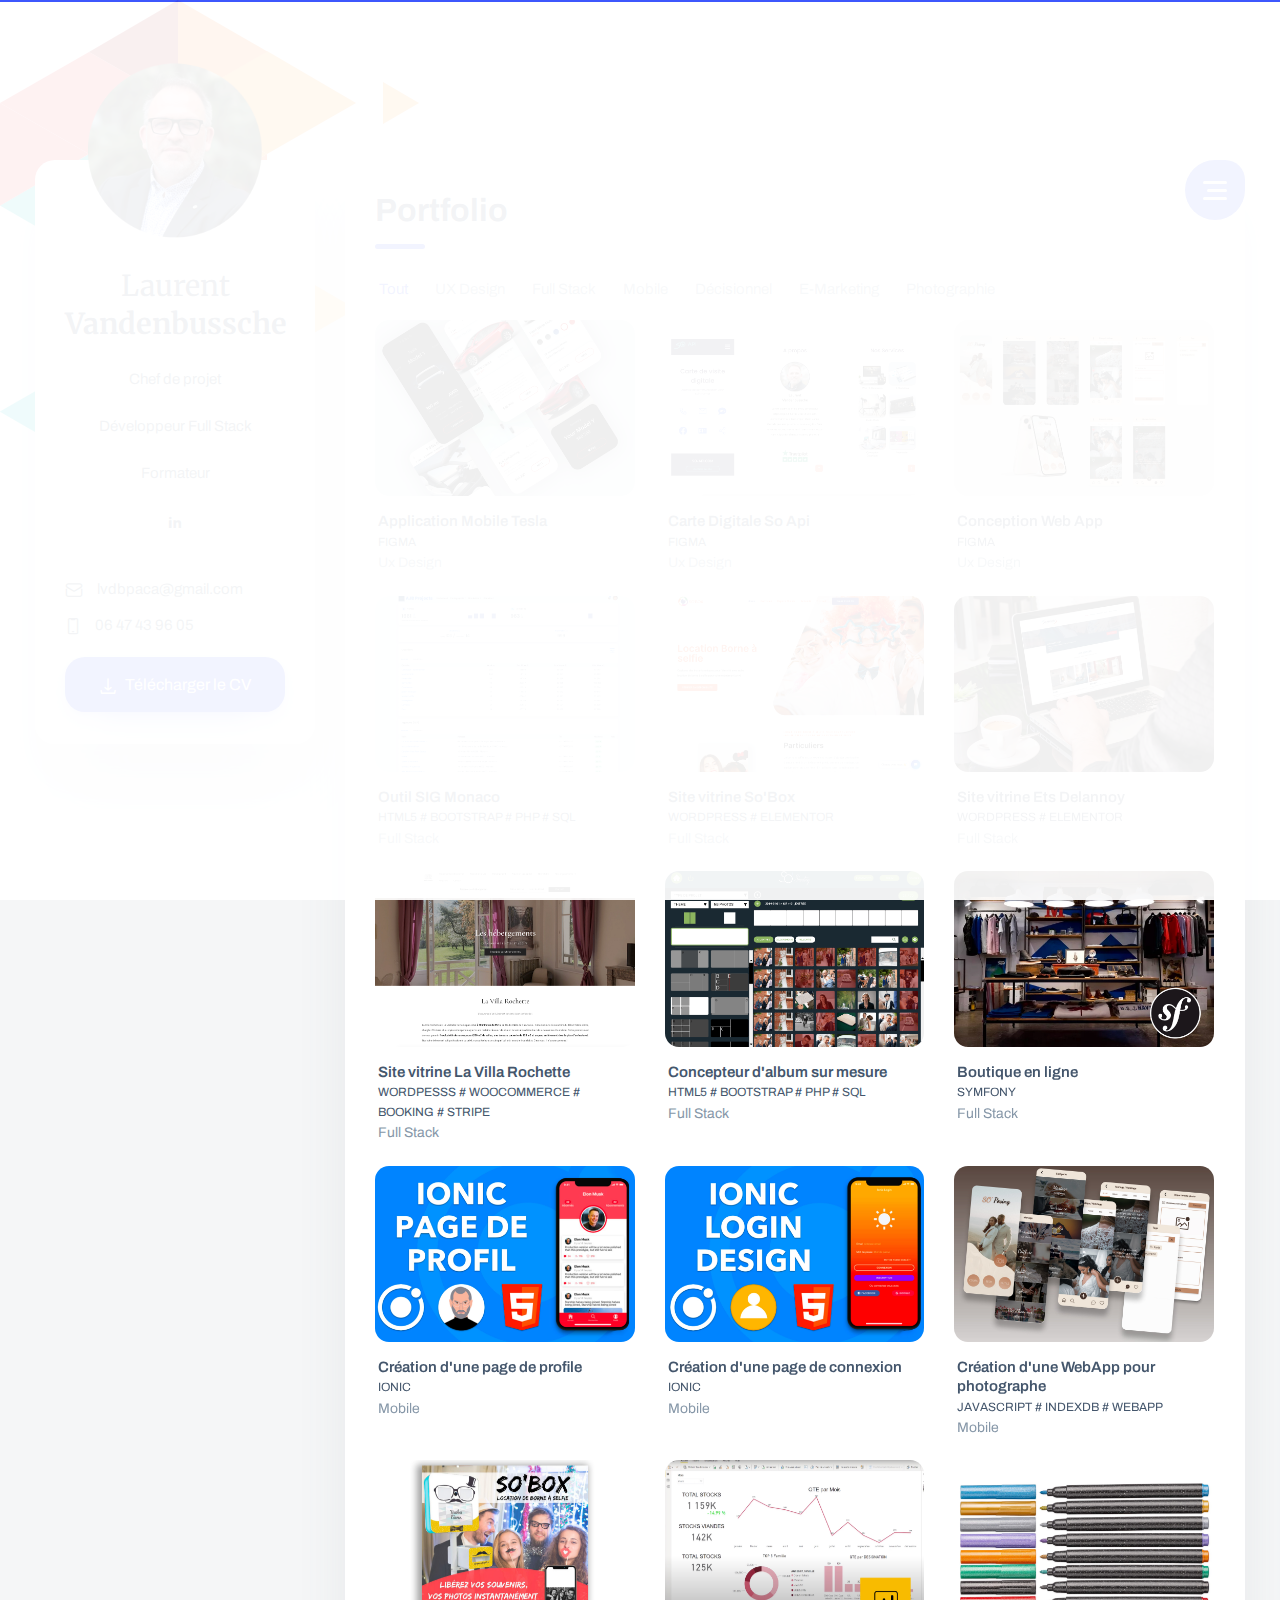
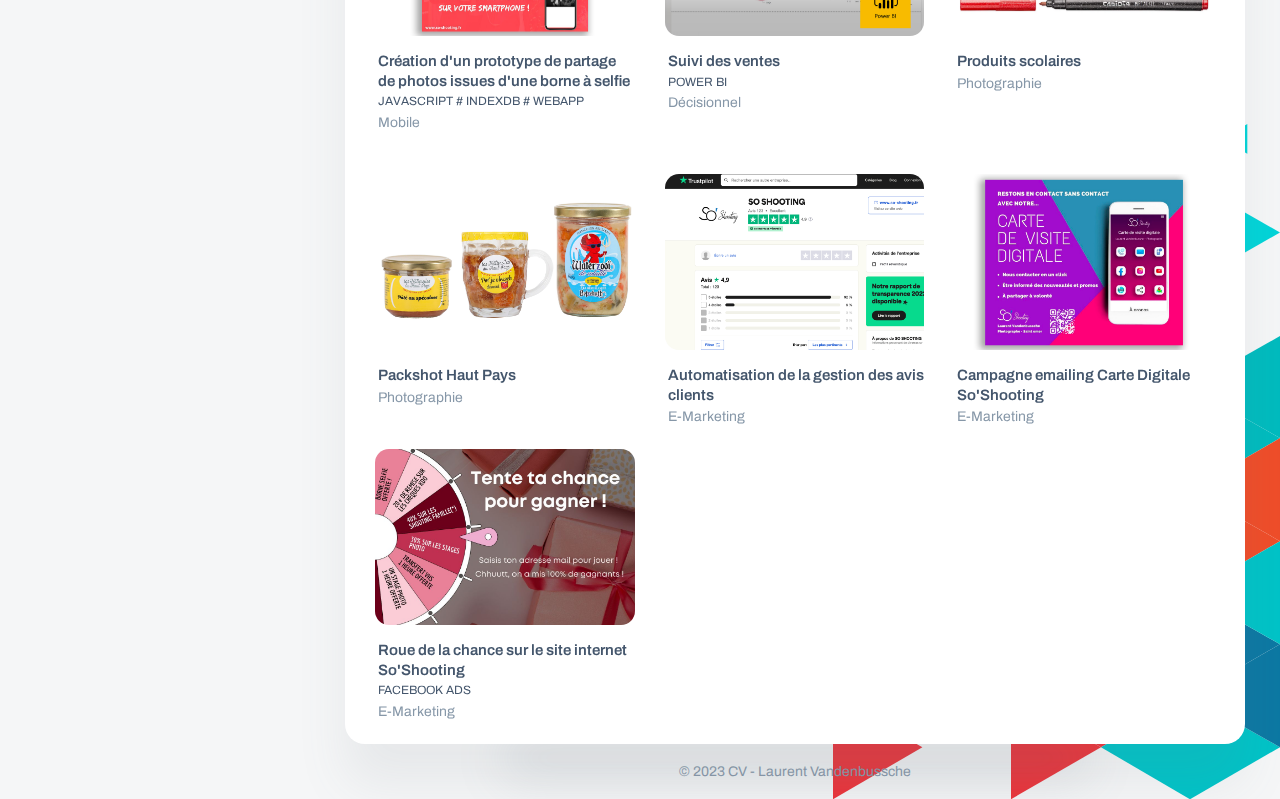
==== portfolio.html @ 8fdad8b7 "Initialisation" ====
<!DOCTYPE html>
<html lang="en">

<head>
    <meta charset="utf-8" />
    <title>CV Laurent Vandenbussche - Portfolio</title>

    <!-- Meta Data -->
    <meta http-equiv="X-UA-Compatible" content="IE=edge">
    <meta name="viewport" content="width=device-width, initial-scale=1, shrink-to-fit=no">
    <meta name="format-detection" content="telephone=no" />
    <meta name="format-detection" content="address=no" />
    <meta name="author" content="ArtTemplate" />
    <meta name="description" content="vCard" />

    <!-- Twitter data -->
    <meta name="twitter:card" content="summary_large_image">
    <meta name="twitter:site" content="@ArtTemplates">
    <meta name="twitter:title" content="vCard">
    <meta name="twitter:description" content="vCard">
    <meta name="twitter:image" content="assets/images/social.jpg">

    <!-- Open Graph data -->
    <meta property="og:title" content="ArtTemplate" />
    <meta property="og:type" content="website" />
    <meta property="og:url" content="your url website" />
    <meta property="og:image" content="assets/images/social.jpg" />
    <meta property="og:description" content="vCard" />
    <meta property="og:site_name" content="vCard" />

    <!-- Favicons -->
    <link rel="apple-touch-icon" sizes="144x144" href="assets/images/favicons/apple-touch-icon-144x144.png">
    <link rel="apple-touch-icon" sizes="114x114" href="assets/images/favicons/apple-touch-icon-114x114.png">
    <link rel="apple-touch-icon" sizes="72x72" href="assets/images/favicons/apple-touch-icon-72x72.png">
    <link rel="apple-touch-icon" sizes="57x57" href="assets/images/favicons/apple-touch-icon-57x57.png">
    <link rel="shortcut icon" href="assets/images/favicons/favicon.png" type="image/png">

    <!-- Styles -->
    <link rel="stylesheet" type="text/css" href="assets/styles/style.css" />
    <link rel="stylesheet" type="text/css" href="assets/demo/style-demo.css" />

</head>

<body class="bg-triangles">
    <!-- Preloader -->
    <div class="preloader">
        <div class="preloader__wrap">
            <div class="circle-pulse">
                <div class="circle-pulse__1"></div>
                <div class="circle-pulse__2"></div>
            </div>
            <div class="preloader__progress"><span></span></div>
        </div>
    </div>

    <main class="main">
        <div class="container gutter-top">
            <div class="row sticky-parent">
                <!-- Sidebar -->
                <aside class="col-12 col-md-12 col-xl-3">
                    <div class="sidebar box shadow pb-0 sticky-column">
                        <svg class="avatar avatar--180" viewBox="0 0 188 188">
                            <g class="avatar__box">
                                <image xlink:href="assets/img/avatar-1.png" height="100%" width="100%" />
                            </g>
                        </svg>
                        <div class="text-center">
                            <h3 class="title title--h3 sidebar__user-name"><span class="weight--500">Laurent</span>
                                Vandenbussche</h3>
                            <div class="badge badge--light m-2">Chef de projet</div><br>
                            <div class="badge badge--light m-2">Développeur Full Stack</div><br>
                            <div class="badge badge--light m-2">Formateur</div>

                            <!-- Social -->
                            <div class="social">
                                <!-- <a class="social__link" href="https://www.facebook.com/"><i
                                        class="font-icon icon-facebook"></i></a>
                                <a class="social__link" href="https://www.behance.com/"><i
                                        class="font-icon icon-twitter"></i></a> -->
                                <a class="social__link" href="https://www.linkedin.com/"><i
                                        class="font-icon icon-linkedin2"></i></a>
                            </div>
                        </div>

                        <div class="sidebar__info box-inner box-inner--rounded">
                            <ul class="contacts-block">
                                <!-- <li class="contacts-block__item" data-toggle="tooltip" data-placement="top"
                                    title="Address">
                                    <i class="font-icon icon-location"></i>Menton
                                </li> -->
                                <li class="contacts-block__item" data-toggle="tooltip" data-placement="top"
                                    title="E-mail">
                                    <a href="mailto:lvdbpaca@gmail.com"><i
                                            class="font-icon icon-envelope"></i>lvdbpaca@gmail.com</a>
                                </li>
                                <li class="contacts-block__item" data-toggle="tooltip" data-placement="top"
                                    title="Phone">
                                    <a href="tel:0647439605"><i class="font-icon icon-phone"></i>06 47 43 96 05</a>
                                </li>
                                <!-- <li class="contacts-block__item" data-toggle="tooltip" data-placement="top"
									title="Skype">
									<a href="skype:skype-example"><i class="font-icon icon-skype"></i>???</a>
								</li> -->
                            </ul>

                            <a class="btn"
                                href="http://www.sobox.fr/cv-laurent-vandenbussche/assets/pdf/cv-laurent-vandenbussche.pdf"
                                target="_BLANK"><i class="font-icon icon-download"></i> Télécharger le CV</a>
                        </div>
                    </div>
                </aside>

                <!-- Content -->
                <div class="col-12 col-md-12 col-xl-9">
                    <div class="box shadow pb-0">
                        <!-- Menu -->
                        <div class="circle-menu">
                            <div class="hamburger">
                                <div class="line"></div>
                                <div class="line"></div>
                                <div class="line"></div>
                            </div>
                        </div>
                        <div class="inner-menu js-menu">
                            <ul class="nav">
                                <li class="nav__item"><a class="active" href="index.html">A propos</a></li>
                                <li class="nav__item"><a href="resume.html">Résumé</a></li>
                                <li class="nav__item"><a class="active" href="portfolio.html">Portfolio</a></li>
                                <!-- <li class="nav__item"><a href="blog.html">Blog</a></li> -->
                                <!-- <li class="nav__item"><a href="contact.html">Contact</a></li> -->
                            </ul>
                        </div>

                        <!-- About -->
                        <div class="pb-2">
                            <h1 class="title title--h1 first-title title__separate">Portfolio</h1>
                        </div>

                        <!-- Gallery -->
                        <div class="pb-0">
                            <!-- Filter -->
                            <div class="select">
                                <span class="placeholder">Sélectionner un domaine</span>
                                <ul class="filter">
                                    <li class="filter__item">Category</li>
                                    <li class="filter__item active" data-filter="*"><a class="filter__link active"
                                            href="#filter">Tout</a></li>
                                    <li class="filter__item" data-filter=".ux-design"><a class="filter__link"
                                            href="#filter">UX Design</a></li>
                                    <li class="filter__item" data-filter=".full-stack"><a class="filter__link"
                                            href="#filter">Full Stack</a></li>
                                    <li class="filter__item" data-filter=".mobile"><a class="filter__link"
                                            href="#filter">Mobile</a></li>
                                    <li class="filter__item" data-filter=".decisionnel"><a class="filter__link"
                                            href="#filter">Décisionnel</a></li>
                                    <li class="filter__item" data-filter=".emarketing"><a class="filter__link"
                                            href="#filter">E-Marketing</a></li>
                                    <li class="filter__item" data-filter=".photographie"><a class="filter__link"
                                            href="#filter">Photographie</a></li>
                                </ul>
                                <input type="hidden" name="changemetoo" />
                            </div>

                            <!-- Content -->
                            <div class="gallery-grid js-masonry js-filter-container">
                                <div class="gutter-sizer"></div>
                                <!-- Item 2 -->
                                <figure class="gallery-grid__item ux-design">
                                    <div class="gallery-grid__image-wrap">
                                        <img class="gallery-grid__image cover lazyload"
                                            src="assets/img/ux-design-tesla.jpg" data-zoom alt="" />
                                    </div>
                                    <figcaption class="gallery-grid__caption">
                                        <h4 class="title gallery-grid__title">Application Mobile Tesla <br><span
                                                class="small">FIGMA</span></h4>
                                        <span class="gallery-grid__category">Ux Design</span>
                                    </figcaption>
                                </figure>

                                <!-- Item 3 -->
                                <figure class="gallery-grid__item ux-design">
                                    <div class="gallery-grid__image-wrap">
                                        <img class="gallery-grid__image cover lazyload"
                                            src="assets/img/ux-design-carte-digitale.png" data-zoom alt="" />
                                    </div>
                                    <figcaption class="gallery-grid__caption">
                                        <h4 class="title gallery-grid__title">Carte Digitale So Api <br><span
                                                class="small">FIGMA</span></h4>
                                        <span class="gallery-grid__category">Ux Design</span>
                                    </figcaption>
                                </figure>

                                <!-- Item 4 -->
                                <figure class="gallery-grid__item ux-design">
                                    <div class="gallery-grid__image-wrap">
                                        <img class="gallery-grid__image cover lazyload"
                                            src="assets/img/ux-design-so-posing.png" data-zoom alt="" />
                                    </div>
                                    <figcaption class="gallery-grid__caption">
                                        <h4 class="title gallery-grid__title">Conception Web App <br><span
                                                class="small">FIGMA</span></h4>
                                        <span class="gallery-grid__category">Ux Design</span>
                                    </figcaption>
                                </figure>

                                <!-- Item 5 -->
                                <figure class="gallery-grid__item full-stack">
                                    <div class="gallery-grid__image-wrap">
                                        <img class="gallery-grid__image cover lazyload"
                                            src="assets/img/full-stack-ajb.jpg" data-zoom alt="" />
                                    </div>
                                    <figcaption class="gallery-grid__caption">
                                        <h4 class="title gallery-grid__title">Outil SIG Monaco <br><span class="small">
                                                HTML5 # BOOTSTRAP # PHP # SQL</span></h4>
                                        <span class="gallery-grid__category">Full Stack</span>
                                    </figcaption>
                                </figure>

                                <figure class="gallery-grid__item full-stack">
                                    <div class="gallery-grid__image-wrap">
                                        <img class="gallery-grid__image cover lazyload"
                                            src="assets/img/front-end-sobox.jpg" data-zoom alt="" />
                                    </div>
                                    <figcaption class="gallery-grid__caption">
                                        <h4 class="title gallery-grid__title">Site vitrine So'Box<br><span
                                                class="small">WORDPRESS # ELEMENTOR</span></h4>
                                        <span class="gallery-grid__category">Full Stack</span>
                                    </figcaption>
                                </figure>

                                <figure class="gallery-grid__item full-stack">
                                    <div class="gallery-grid__image-wrap">
                                        <img class="gallery-grid__image cover lazyload"
                                            src="assets/img/front-end-wordpress-delannoy.jpg" data-zoom alt="" />
                                    </div>
                                    <figcaption class="gallery-grid__caption">
                                        <h4 class="title gallery-grid__title">Site vitrine Ets Delannoy<br><span
                                                class="small">WORDPRESS # ELEMENTOR</span></h4>
                                        <span class="gallery-grid__category">Full Stack</span>
                                    </figcaption>
                                </figure>

                                <figure class="gallery-grid__item full-stack">
                                    <div class="gallery-grid__image-wrap">
                                        <img class="gallery-grid__image cover lazyload"
                                            src="assets/img/fullstack-la-villa-rochette.jpg" data-zoom alt="" />
                                    </div>
                                    <figcaption class="gallery-grid__caption">
                                        <h4 class="title gallery-grid__title">Site vitrine La Villa Rochette<br><span
                                                class="small">WORDPESSS # WOOCOMMERCE # BOOKING # STRIPE</span></h4>
                                        <span class="gallery-grid__category">Full Stack</span>
                                    </figcaption>
                                </figure>

                                <!-- Item 1 -->
                                <figure class="gallery-grid__item full-stack">
                                    <div class="gallery-grid__image-wrap">
                                        <img class="gallery-grid__image cover lazyload"
                                            src="assets/img/ux-design-so-album.png" data-zoom alt="" />
                                    </div>
                                    <figcaption class="gallery-grid__caption">
                                        <h4 class="title gallery-grid__title">Concepteur d'album sur mesure<br><span
                                                class="small"> HTML5 # BOOTSTRAP # PHP # SQL</span></h4>
                                        <span class="gallery-grid__category">Full Stack</span>
                                    </figcaption>
                                </figure>

                                <figure class="gallery-grid__item full-stack">
                                    <div class="gallery-grid__image-wrap">
                                        <img class="gallery-grid__image cover lazyload"
                                            src="assets/img/fullstack-boutique-en-ligne.jpg" data-zoom alt="" />
                                    </div>
                                    <figcaption class="gallery-grid__caption">
                                        <h4 class="title gallery-grid__title">Boutique en ligne <br><span class="small">
                                                SYMFONY</span></h4>
                                        <span class="gallery-grid__category">Full Stack</span>
                                    </figcaption>
                                </figure>

                                <figure class="gallery-grid__item mobile">
                                    <div class="gallery-grid__image-wrap">
                                        <img class="gallery-grid__image cover lazyload"
                                            src="assets/img/mobile-ionic-profile.jpg" data-zoom alt="" />
                                    </div>
                                    <figcaption class="gallery-grid__caption">
                                        <h4 class="title gallery-grid__title">Création d'une page de profile <br><span
                                                class="small"> IONIC</span>
                                        </h4>
                                        <span class="gallery-grid__category">Mobile</span>
                                    </figcaption>
                                </figure>

                                <figure class="gallery-grid__item mobile">
                                    <div class="gallery-grid__image-wrap">
                                        <img class="gallery-grid__image cover lazyload"
                                            src="assets/img/mobile-ionic-connexion.jpg" data-zoom alt="" />
                                    </div>
                                    <figcaption class="gallery-grid__caption">
                                        <h4 class="title gallery-grid__title">Création d'une page de connexion <br><span
                                                class="small"> IONIC</span>
                                        </h4>
                                        <span class="gallery-grid__category">Mobile</span>
                                    </figcaption>
                                </figure>

                                <figure class="gallery-grid__item mobile">
                                    <div class="gallery-grid__image-wrap">
                                        <img class="gallery-grid__image cover lazyload"
                                            src="assets/img/mobile-so-posing.jpg" data-zoom alt="" />
                                    </div>
                                    <figcaption class="gallery-grid__caption">
                                        <h4 class="title gallery-grid__title">Création d'une WebApp pour photographe
                                            <br><span class="small"> JAVASCRIPT # INDEXDB # WEBAPP</span>
                                        </h4>
                                        <span class="gallery-grid__category">Mobile</span>
                                    </figcaption>
                                </figure>

                                <figure class="gallery-grid__item mobile">
                                    <div class="gallery-grid__image-wrap">
                                        <img class="gallery-grid__image cover lazyload"
                                            src="assets/img/mobile-borne-selfie.jpg" data-zoom alt="" />
                                    </div>
                                    <figcaption class="gallery-grid__caption">
                                        <h4 class="title gallery-grid__title">Création d'un prototype de partage de
                                            photos issues d'une borne à selfie <br><span class="small"> JAVASCRIPT #
                                                INDEXDB # WEBAPP</span>
                                        </h4>
                                        <span class="gallery-grid__category">Mobile</span>
                                    </figcaption>
                                </figure>


                                <figure class="gallery-grid__item decisionnel">
                                    <div class="gallery-grid__image-wrap">
                                        <img class="gallery-grid__image cover lazyload"
                                            src="assets/img/decisionnel-powerbi-etude-cas-01.jpg" data-zoom alt="" />
                                    </div>
                                    <figcaption class="gallery-grid__caption">
                                        <h4 class="title gallery-grid__title">Suivi des ventes <br><span class="small">
                                                POWER BI</span>
                                        </h4>
                                        <span class="gallery-grid__category">Décisionnel</span>
                                    </figcaption>
                                </figure>

                                <figure class="gallery-grid__item photographie">
                                    <div class="gallery-grid__image-wrap">
                                        <img class="gallery-grid__image cover lazyload"
                                            src="assets/img/photographie-produit-scolaire.jpg" data-zoom alt="" />
                                    </div>
                                    <figcaption class="gallery-grid__caption">
                                        <h4 class="title gallery-grid__title">Produits scolaires
                                        </h4>
                                        <span class="gallery-grid__category">Photographie</span>
                                    </figcaption>
                                </figure>

                                <figure class="gallery-grid__item photographie">
                                    <div class="gallery-grid__image-wrap">
                                        <img class="gallery-grid__image cover lazyload"
                                            src="assets/img/photographie-ecommerce-alimentaire.jpg" data-zoom alt="" />
                                    </div>
                                    <figcaption class="gallery-grid__caption">
                                        <h4 class="title gallery-grid__title">Packshot Haut Pays
                                        </h4>
                                        <span class="gallery-grid__category">Photographie</span>
                                    </figcaption>
                                </figure>

                                <figure class="gallery-grid__item emarketing">
                                    <div class="gallery-grid__image-wrap">
                                        <img class="gallery-grid__image cover lazyload"
                                            src="assets/img/emarketing-avis-client-so-shooting.jpg" data-zoom alt="" />
                                    </div>
                                    <figcaption class="gallery-grid__caption">
                                        <h4 class="title gallery-grid__title">Automatisation de la gestion des avis
                                            clients
                                        </h4>
                                        <span class="gallery-grid__category">E-Marketing</span>
                                    </figcaption>
                                </figure>

                                <figure class="gallery-grid__item emarketing">
                                    <div class="gallery-grid__image-wrap">
                                        <img class="gallery-grid__image cover lazyload"
                                            src="assets/img/emarketing-carte-digitale-so-shooting.jpg" data-zoom
                                            alt="" />
                                    </div>
                                    <figcaption class="gallery-grid__caption">
                                        <h4 class="title gallery-grid__title">Campagne emailing Carte Digitale
                                            So'Shooting
                                        </h4>
                                        <span class="gallery-grid__category">E-Marketing</span>
                                    </figcaption>
                                </figure>

                                <figure class="gallery-grid__item emarketing">
                                    <div class="gallery-grid__image-wrap">
                                        <img class="gallery-grid__image cover lazyload"
                                            src="assets/img/emarketin-Roue de la chance.jpg" data-zoom alt="" />
                                    </div>
                                    <figcaption class="gallery-grid__caption">
                                        <h4 class="title gallery-grid__title">Roue de la chance
                                            sur le site internet So'Shooting<br><span
                                                class="small">FACEBOOK ADS</span>
                                        </h4>
                                        <span class="gallery-grid__category">E-Marketing</span>
                                    </figcaption>
                                </figure>
                            </div>
                        </div>
                    </div>

                    <!-- Footer -->
                    <footer class="footer">© 2023 CV - Laurent Vandenbussche</footer>
                </div>
            </div>
        </div>
    </main>

    <div class="back-to-top"></div>

    <!-- SVG masks -->
    <svg class="svg-defs">
        <clipPath id="avatar-box">
            <path
                d="M1.85379 38.4859C2.9221 18.6653 18.6653 2.92275 38.4858 1.85453 56.0986.905299 77.2792 0 94 0c16.721 0 37.901.905299 55.514 1.85453 19.821 1.06822 35.564 16.81077 36.632 36.63137C187.095 56.0922 188 77.267 188 94c0 16.733-.905 37.908-1.854 55.514-1.068 19.821-16.811 35.563-36.632 36.631C131.901 187.095 110.721 188 94 188c-16.7208 0-37.9014-.905-55.5142-1.855-19.8205-1.068-35.5637-16.81-36.63201-36.631C.904831 131.908 0 110.733 0 94c0-16.733.904831-37.9078 1.85379-55.5141z" />
        </clipPath>
        <clipPath id="avatar-hexagon">
            <path
                d="M0 27.2891c0-4.6662 2.4889-8.976 6.52491-11.2986L31.308 1.72845c3.98-2.290382 8.8697-2.305446 12.8637-.03963l25.234 14.31558C73.4807 18.3162 76 22.6478 76 27.3426V56.684c0 4.6805-2.5041 9.0013-6.5597 11.3186L44.4317 82.2915c-3.9869 2.278-8.8765 2.278-12.8634 0L6.55974 68.0026C2.50414 65.6853 0 61.3645 0 56.684V27.2891z" />
        </clipPath>
    </svg>

    <!-- JavaScripts -->
    <script src="assets/js/jquery-3.4.1.min.js"></script>
    <script src="assets/js/plugins.min.js"></script>
    <script src="assets/js/common.js"></script>

    <script src="assets/demo/plugins-demo.js"></script>
</body>

</html>
---- assets/styles/style.css ----
/* ------------------------------------------------
 Author: ArtStyles (Art)
 
 Template Name: vCard
 version: 1.1.0
------------------------------------------------ */
/* ------------------------------------------------

 - General Styles
 - Background
 - Typography
 - Preloader
 - Form
 - Button
 - Preloader
 - Sidebar
 - Sections
 - Navbar
 - Footer
 - Cases
 - Clients
 - Contact
 - Single post
 - Footer
 - Contact
 - Portfolio
 - News
 - Single news
 - Testimonials
 - Timeline
 - Other
 
------------------------------------------------ */
@import url(vendors/bootstrap.min.css);
@import url(vendors/swiper.min.css);
@import url(vendors/simplebar.min.css);
@import url(../icons/style.css);
@import url("https://fonts.googleapis.com/css?family=Archivo:400,400i,500,500i,600,600i,700,700i&display=swap");
@import url("https://fonts.googleapis.com/css?family=Merriweather:400,900&display=swap");
/* -----------------------------------------------------------------
    - General Styles
----------------------------------------------------------------- */
*,
::before,
::after {
  background-repeat: no-repeat;
  box-sizing: border-box;
}

html {
  font-size: 16px;
  -webkit-overflow-scrolling: touch;
  -webkit-box-sizing: border-box;
  box-sizing: border-box;
  -ms-overflow-x: hidden;
}

body, html {
  font-size: 1rem;
  -webkit-text-size-adjust: 100%;
}

body {
  background-color: #F5F6F7;
  color: #44566C;
  font-family: "Archivo", sans-serif;
  font-size: 0.9375rem;
  font-weight: 400;
  line-height: 1.65;
  min-height: 100vh;
  overflow-x: hidden;
  -ms-overflow-style: scrollbar;
  -webkit-font-smoothing: antialiased;
}
@media only screen and (max-width: 580px) {
  body {
    line-height: 1.6;
  }
}

html.is-scroll-disabled body {
  height: 100vh;
  overflow: hidden;
}

@media all and (-ms-high-contrast: none), (-ms-high-contrast: active) {
  html.is-scroll-disabled {
    overflow: hidden;
  }
}
.no-scroll {
  overflow: hidden;
  -ms-overflow-style: none;
}

.no-scroll-height {
  overflow-x: hidden;
}

.svg-defs {
  position: absolute;
  height: 0;
  width: 0;
}

.bg-triangles {
  background-image: url(../images/triangles-top.svg), url(../images/triangles-bottom.svg);
  background-position: left top, right bottom;
  background-repeat: no-repeat;
  background-size: inherit;
}
@media only screen and (max-width: 580px) {
  .bg-triangles {
    background-size: contain;
  }
}
.bg-triangles-2 {
  background-image: url(../images/triangle-2-top.svg), url(../images/triangle-2-bottom.svg);
  background-position: right top, left bottom;
  background-repeat: no-repeat;
  background-size: 50%;
  background-attachment: fixed;
}
@media only screen and (max-width: 991px) {
  .bg-triangles-2 {
    background-size: contain;
  }
}
.bg-peach {
  background-image: linear-gradient(115.29deg, #FFF2E7 1.33%, #FFCADA 98.21%);
  background-attachment: fixed;
}
.bg-green {
  background-image: linear-gradient(115.29deg, #0DC8A9 1.33%, #32CBC8 98.21%);
  background-attachment: fixed;
}
.bg-green-2 {
  background-image: linear-gradient(135deg, #9be15d 0%, #00d9a6 100%);
  background-attachment: fixed;
}

/* -----------------------------------------------------------------
    - Typography
----------------------------------------------------------------- */
h1, h2, h3, h4, h5, h6 {
  font-family: "Archivo", sans-serif;
  font-weight: 700;
  line-height: 1.3;
}

.title--h1 {
  font-size: 2rem;
  margin-bottom: 1.0625rem;
}
@media only screen and (max-width: 580px) {
  .title--h1 {
    font-size: 1.75rem;
  }
}
.title--h2 {
  font-size: 1.75rem;
}
@media only screen and (max-width: 580px) {
  .title--h2 {
    font-size: 1.5rem;
  }
}
.title--h3 {
  font-size: 1.5rem;
  margin-bottom: 1.3125rem;
}
@media only screen and (max-width: 580px) {
  .title--h3 {
    font-size: 1.25rem;
    margin-bottom: 1rem;
  }
}
.title--h4 {
  font-size: 1.25rem;
  margin-bottom: 0.8125rem;
}
@media only screen and (max-width: 580px) {
  .title--h4 {
    font-size: 1rem;
  }
}
.title--h5 {
  font-size: 1rem;
}
@media only screen and (max-width: 580px) {
  .title--h5 {
    font-size: 0.9375rem;
  }
}
.title--h6 {
  font-size: 0.75rem;
}
.title--center {
  text-align: center;
}
.title--tone {
  color: #304CFD;
}
.title-icon {
  margin-right: 0.5rem;
  margin-top: -0.25rem;
  height: 2.5rem;
  width: 2.5rem;
}
@media only screen and (max-width: 580px) {
  .title-icon {
    height: 2.0833333333rem;
    width: 2.0833333333rem;
  }
}
.title__separate {
  margin-bottom: 2.3125rem;
  position: relative;
}
.title__separate::before {
  content: '';
  background-color: #304CFD;
  border-radius: 0.5rem;
  height: 0.3125rem;
  position: absolute;
  bottom: -1.0625rem;
  left: 0;
  width: 3.125rem;
  z-index: 1;
}
@media only screen and (max-width: 580px) {
  .title__separate {
    margin-bottom: 1.5rem;
  }
  .title__separate::before {
    height: 0.1875rem;
    bottom: -0.5625rem;
    width: 3rem;
  }
}

@media only screen and (max-width: 991px) {
  .first-title {
    transition: all .3s ease-in-out;
  }
}

@media only screen and (max-width: 991px) {
  .open-menu .first-title {
    padding-top: 2.5625rem;
  }
}
@media only screen and (max-width: 580px) {
  .open-menu .first-title {
    padding-top: 0;
  }
}

.weight--400 {
  font-weight: 400;
}
.weight--500 {
  font-weight: 500;
}
.weight--600 {
  font-weight: 600;
}
.weight--700 {
  font-weight: 700;
}

.color--light {
  color: #8697A8;
}
.color--dark {
  color: #44566C;
}

.block-quote {
  font-size: 1.3125rem;
  font-weight: 400;
  font-style: italic;
  margin: 1.8125rem 0;
  position: relative;
  line-height: 1.6;
}
@media only screen and (max-width: 991px) {
  .block-quote {
    padding-left: 3.8125rem;
  }
}
@media only screen and (max-width: 580px) {
  .block-quote {
    font-size: 1.125rem;
    margin: 1rem 0;
    padding-left: 0;
    padding-top: 2.8125rem;
  }
  .block-quote p {
    margin-bottom: 0.5rem;
  }
}
.block-quote::before {
  background-image: url(../images/icon-quote.svg);
  background-repeat: no-repeat;
  background-position: center;
  background-size: cover;
  content: '';
  height: 2.125rem;
  margin: 0 auto;
  position: absolute;
  top: 0;
  left: -3.375rem;
  width: 2.125rem;
}
@media only screen and (max-width: 991px) {
  .block-quote::before {
    left: 0;
  }
}
.block-quote__author {
  font-size: 1rem;
  font-style: normal;
  display: block;
  margin-top: 0.5625rem;
  padding-left: 3rem;
  position: relative;
}
@media only screen and (max-width: 580px) {
  .block-quote__author {
    font-size: 0.875rem;
    margin-top: 0;
    padding-left: 2rem;
  }
}
.block-quote__author::before {
  content: '';
  background-color: #44566C;
  height: 0.0625rem;
  margin-bottom: auto;
  margin-top: auto;
  position: absolute;
  top: 0;
  bottom: 0;
  left: 0;
  width: 2rem;
}
@media only screen and (max-width: 580px) {
  .block-quote__author::before {
    width: 1rem;
  }
}

a {
  color: #304CFD;
  cursor: pointer;
  text-decoration: none;
  -webkit-text-decoration-skip: objects;
  transition: color 0.3s cubic-bezier(0.72, 0.16, 0.345, 0.875);
}
a:hover {
  color: #304CFD;
  outline: none;
  text-decoration: underline;
}
a.decoration--none {
  text-decoration: none;
}

.noGutters-Top {
  margin-top: 0 !important;
}
.noGutters-Bottom {
  margin-bottom: 0 !important;
}
.noGutters-Left {
  margin-left: 0 !important;
}
.noGutters-Right {
  margin-right: 0 !important;
}

.description {
  color: #F5F8F9;
  margin-bottom: 1.875rem;
}

.foreword {
  color: #F5F8F9;
  font-size: 1.125rem;
}

img {
  max-width: 100%;
  -webkit-user-select: none;
  -moz-user-select: none;
  -ms-user-select: none;
  user-select: none;
}

iframe {
  background-color: #44566C;
  border: 0;
  display: block;
  height: 100%;
  width: 100%;
}

.cover {
  object-fit: cover;
  object-position: center;
  font-family: 'object-fit: cover; object-position: center;';
  height: 100%;
  width: 100%;
}

::-moz-selection {
  background: transparent;
  color: #304CFD;
}

::selection {
  background: transparent;
  color: #304CFD;
}

/* -----------------------------------------------------------------
    - Form
----------------------------------------------------------------- */
.input, .textarea, select,
.custom-select {
  background-color: #F5F8F9;
  border: 1px solid #F5F8F9;
  border-radius: 20px;
  box-shadow: none;
  color: #44566C;
  font-size: inherit;
  height: auto;
  padding: 0.875rem 1.375rem 0.8125rem;
  position: relative;
  width: 100%;
  -webkit-appearance: none;
  -moz-appearance: none;
  appearance: none;
}
@media only screen and (max-width: 580px) {
  .input, .textarea, select,
  .custom-select {
    padding: 0.8125rem 1.375rem 0.75rem;
  }
}

.input:focus, .textarea:focus, select:focus,
.custom-select:focus {
  background-color: #F5F8F9;
  color: #44566C;
  box-shadow: none;
  outline: none;
}

.input {
  line-height: inherit;
}
@media all and (-ms-high-contrast: none), (-ms-high-contrast: active) {
  .input {
    line-height: 0;
  }
}
.input--white {
  background-color: #fff;
}
.input--white:focus {
  background-color: #fff;
}
.input__icon {
  padding-left: 3.375rem;
}
@media only screen and (max-width: 580px) {
  .input__icon {
    padding-left: 2.8125rem;
  }
}

.textarea {
  border-radius: 20px;
  display: block;
  padding: 0.8125rem 1.1875rem;
  resize: none;
}
.textarea--white {
  background-color: #fff;
}
.textarea--white:focus {
  background-color: #fff;
}

.form-group {
  margin-bottom: 2rem;
  position: relative;
}
@media only screen and (max-width: 580px) {
  .form-group {
    margin-bottom: 1.6875rem;
  }
}
.form-group .font-icon {
  color: #8697A8;
  font-size: 1.0625rem;
  margin: auto 0;
  position: absolute;
  top: 0;
  bottom: 0;
  left: 2.375rem;
  height: 1rem;
  width: 1rem;
  z-index: 1;
}
@media only screen and (max-width: 580px) {
  .form-group .font-icon {
    font-size: 1rem;
    left: 2.0625rem;
  }
}

.help-block {
  position: absolute;
  font-size: 0.75rem;
  line-height: 1.4;
  padding-top: 0.3125rem;
  padding-left: 0.375rem;
}
@media only screen and (max-width: 580px) {
  .help-block {
    font-size: 0.6875rem;
  }
}

.with-errors {
  color: #FF3D57;
}

.has-error input,
.has-error textarea,
.has-error input:focus,
.has-error textarea:focus {
  border-color: #FF3D57;
}

#validator-contact {
  font-size: 0.875rem;
  margin-top: 1rem;
}

.form-control::-webkit-input-placeholder {
  color: #8697A8;
}

.form-control::-moz-placeholder {
  color: #8697A8;
}

.form-control:-ms-input-placeholder {
  color: #8697A8;
}

.form-control::-ms-input-placeholder {
  color: #8697A8;
}

.form-control::placeholder {
  color: #8697A8;
}

input:invalid,
textarea:invalid {
  outline: none !important;
}

.custom-control-input:focus ~ .custom-control-label::before {
  box-shadow: 0 0 0 0.125rem rgba(48, 76, 253, 0.25);
}
.custom-control-input:focus:not(:checked) ~ .custom-control-label::before {
  border-color: #304CFD;
}
.custom-control-input:not(:disabled):active ~ .custom-control-label::before {
  border-color: #fff;
  background-color: transparent;
}
.custom-control-input:checked ~ .custom-control-label::before {
  border-color: #304CFD;
  background-color: #304CFD;
}

.custom-control-label {
  line-height: 1.55;
  padding-left: 0.5rem;
}
.custom-control-label::before {
  background-color: transparent;
  border: 1px solid #F0F0F6;
}

select,
.custom-select {
  background: url("data:image/svg+xml,%3csvg xmlns='http://www.w3.org/2000/svg' viewBox='0 0 4 5'%3e%3cpath fill='%23fff' d='M2 0L0 2h4zm0 5L0 3h4z'/%3e%3c/svg%3e") no-repeat right 0.1rem center/10px 16px;
}
select option,
.custom-select option {
  color: #44566C;
}

.dropdown-menu {
  border: 0;
  border-radius: 10px;
  box-shadow: 0 0.5rem 2.5rem rgba(134, 151, 168, 0.25);
  color: #5F6F81;
  font-size: 0.9375rem;
}
.dropdown-menu::before {
  content: '';
  border-left: 0.375rem solid transparent;
  border-right: 0.375rem solid transparent;
  border-bottom: 0.375rem solid #fff;
  height: 0;
  position: absolute;
  top: -0.375rem;
  left: 1.0625rem;
  width: 0;
}
.dropdown.dropup .dropdown-menu::before {
  border-left: 0.375rem solid transparent;
  border-right: 0.375rem solid transparent;
  border-top: 0.375rem solid #fff;
  border-bottom: 0.375rem solid transparent;
  top: auto;
  bottom: -0.75rem;
}

.progress {
  background-color: #F0F0F6;
  border-radius: 1rem;
  height: 1.5rem;
  margin-bottom: 1.5rem;
  overflow: inherit;
  position: relative;
  text-align: right;
}
@media only screen and (max-width: 580px) {
  .progress {
    margin-bottom: 1rem;
  }
}
.progress:last-child {
  margin-bottom: 0;
}
.progress-bar {
  background-color: #304CFD;
  border-radius: 1rem;
  overflow: hidden;
  position: relative;
  width: 0%;
  z-index: 1;
}
.progress .progress-text {
  display: flex;
  align-items: center;
  justify-content: space-between;
  height: 100%;
  padding-left: 0.8125rem;
  padding-right: 0.8125rem;
  position: absolute;
  top: 0;
  left: 0;
  width: 100%;
  z-index: 1;
}
.progress .progress-text > * {
  min-width: 0;
}

@media screen and (-ms-high-contrast: active), (-ms-high-contrast: none) {
  .progress-text span:nth-child(2) {
    float: right;
  }
}
.badge {
  font-size: 0.9375rem;
  font-weight: 400;
  border-radius: 10rem;
  padding: 0.5rem 1rem;
}
@media only screen and (max-width: 580px) {
  .badge {
    font-size: 0.875rem;
  }
}
.badge--light {
  background-color: #F5F6F7;
  color: #44566C;
}
.badge--gray {
  background-color: #F0F0F6;
  color: #44566C;
}
.badge--dark {
  background-color: #44566C;
  color: #fff;
}
.badge--blue {
  background-color: #304CFD;
  color: #fff;
}
.badge--blue-gradient {
  background-image: linear-gradient(to right, #0081ff 0%, #3fa0ff 50%, #0045ff 100%);
  color: #fff;
}
.badge--aqua {
  background-color: #00F1E2;
  color: #fff;
}
.badge--red {
  background-color: #FF3D57;
  color: #fff;
}

.tooltip {
  font-family: "Archivo", sans-serif;
}
.tooltip-inner {
  max-width: 12.5rem;
  padding: 0.25rem 0.5625rem 0.25rem;
  background-color: #44566C;
  border-radius: 0.25rem;
  box-shadow: 0 1rem 2rem rgba(134, 151, 168, 0.25), 0 0.125rem 1rem rgba(134, 151, 168, 0.5);
}
.tooltip.show {
  opacity: 1;
}

.bs-tooltip-top .arrow::before,
.bs-tooltip-auto[x-placement^="top"] .arrow::before {
  border-width: 0.3125rem 0.3125rem 0;
  border-top-color: #44566C;
}

.bs-tooltip-right .arrow::before,
.bs-tooltip-auto[x-placement^="right"] .arrow::before {
  border-width: 0.3125rem 0.3125rem 0.3125rem 0;
  border-right-color: #44566C;
}

.bs-tooltip-left .arrow::before,
.bs-tooltip-auto[x-placement^="left"] .arrow::before {
  border-width: 0.3125rem 0 0.3125rem 0.3125rem;
  border-left-color: #44566C;
}

.bs-tooltip-bottom .arrow::before,
.bs-tooltip-auto[x-placement^="bottom"] .arrow::before {
  border-width: 0 0.3125rem 0.3125rem;
  border-bottom-color: #44566C;
}

.btn {
  background-color: #304CFD;
  border-radius: 20px;
  border: 0;
  box-shadow: 0 0.5rem 1rem rgba(48, 76, 253, 0.15), 0 0.125rem 0.25rem rgba(48, 76, 253, 0.15);
  color: #fff;
  cursor: pointer;
  font-size: 1rem;
  font-weight: 400;
  line-height: inherit;
  padding: 0.9375rem 2rem 0.875rem;
  position: relative;
  transition: .4s ease-in-out;
  white-space: nowrap;
}
.btn:hover {
  color: #fff;
  box-shadow: none;
  opacity: .9;
}
.btn:focus {
  box-shadow: 0 1.5rem 2.5rem rgba(48, 76, 253, 0.1), 0 0.5rem 1rem rgba(48, 76, 253, 0.1);
}
.btn::before {
  content: '';
  box-shadow: 0 0.25rem 2rem rgba(48, 76, 253, 0.25), 0 0.25rem 1rem rgba(48, 76, 253, 0.25);
  margin: 0 auto;
  height: 1rem;
  position: absolute;
  right: 0;
  bottom: 0;
  left: 0;
  transition: .4s ease-in-out;
  width: 64%;
  z-index: -1;
}
.btn:hover::before {
  box-shadow: none;
}
.btn--light {
  background-color: #F5F8F9;
  color: #44566C;
}
.btn--gray {
  background-color: #F0F0F6;
  color: #44566C;
}
.btn--dark {
  background-color: #44566C;
}
.btn--blue-gradient {
  background-size: 200% auto;
  background-image: linear-gradient(to right, #0081ff 0%, #3fa0ff 50%, #0045ff 100%);
}
.btn--red {
  background-color: #FF3D57;
  color: #fff;
}
.btn .font-icon {
  margin-right: 0.375rem;
}

button:focus {
  outline: none;
}

/* -----------------------------------------------------------------
    - Preloader
----------------------------------------------------------------- */
.preloader {
  display: flex;
  align-items: center;
  justify-content: center;
  background-color: #fff;
  position: fixed;
  top: 0;
  left: 0;
  width: 100%;
  height: 100%;
  overflow: hidden;
  text-align: center;
  z-index: 1106;
  opacity: 1;
}
.preloader > * {
  min-width: 0;
}
.preloader__wrap {
  width: 100%;
  max-width: 9.375rem;
}
.preloader__progress {
  background: #fff;
  height: 0.125rem;
  position: absolute;
  top: 0;
  left: 0;
  overflow: hidden;
  width: 100%;
}
.preloader__progress span {
  background: #304CFD;
  position: absolute;
  top: 0;
  left: 0;
  height: 100%;
  width: 0;
}

.circle-pulse > * {
  position: absolute;
  top: 50%;
  left: 50%;
  border-radius: 50%;
  box-sizing: border-box;
  transform: scale(0);
  animation: pulse 1.6s linear infinite;
}

.circle-pulse__1 {
  width: 6rem;
  height: 6rem;
  margin-top: -3rem;
  margin-left: -3rem;
  background-color: #304CFD;
}

.circle-pulse__2 {
  width: 4.8rem;
  height: 4.8rem;
  margin-top: -2.4rem;
  margin-left: -2.4rem;
  background-color: rgba(48, 76, 253, 0.7);
  animation-delay: -0.8s;
}

@keyframes pulse {
  0% {
    transform: scale(0, 0);
    opacity: 1;
  }
  100% {
    transform: scale(1, 1);
    opacity: 0;
  }
}
/* -----------------------------------------------------------------
    - Sidebar
----------------------------------------------------------------- */
@media only screen and (max-width: 1200px) {
  .sidebar {
    margin-bottom: 1.875rem;
  }
}
@media only screen and (max-width: 580px) {
  .sidebar {
    margin-bottom: 1rem;
  }
}
.sidebar .avatar {
  margin-top: -8rem;
  margin-bottom: 1.5625rem;
  margin-left: auto;
  margin-right: auto;
  transition: all .3s ease-in-out;
}
.sidebar__user-name {
  font-size: 1.8125rem;
  font-family: "Merriweather", serif;
  margin-bottom: 0.875rem;
  position: relative;
}
@media only screen and (max-width: 580px) {
  .sidebar__user-name {
    font-size: 1.5rem;
    margin-bottom: 0.625rem;
  }
}
.sidebar__info {
  padding-top: 1.5625rem;
}
@media only screen and (max-width: 1200px) {
  .sidebar__info {
    text-align: center;
  }
}
@media only screen and (max-width: 580px) {
  .sidebar__info {
    padding-top: 1.5rem;
    padding-bottom: 1.25rem;
  }
}
.sidebar .btn {
  width: 100%;
}
@media only screen and (max-width: 1200px) {
  .sidebar .btn {
    width: 40%;
  }
}
@media only screen and (max-width: 991px) {
  .sidebar .btn {
    width: 60%;
  }
}
@media only screen and (max-width: 768px) {
  .sidebar .btn {
    width: 100%;
  }
}

.contacts-block {
  list-style: none;
  padding-left: 0;
  margin-bottom: 0.5rem;
  overflow: hidden;
}
@media only screen and (max-width: 1200px) {
  .contacts-block {
    margin-bottom: 1rem;
  }
}
@media only screen and (max-width: 768px) {
  .contacts-block {
    margin-bottom: 0.5rem;
    font-size: 1rem;
  }
}
@media only screen and (max-width: 580px) {
  .contacts-block {
    font-size: 0.9375rem;
  }
}
.contacts-block__item {
  display: flex;
  align-items: center;
  margin-bottom: 0.6875rem;
  overflow: hidden;
  text-overflow: ellipsis;
  white-space: nowrap;
}
.contacts-block__item > * {
  min-width: 0;
}
@media only screen and (max-width: 1200px) {
  .contacts-block__item {
    display: inline-block;
    margin-bottom: 0;
    margin-right: 1.5rem;
  }
}
@media only screen and (max-width: 768px) {
  .contacts-block__item {
    display: block;
    margin-left: auto;
    margin-right: auto;
    margin-bottom: 0.25rem;
  }
}
.contacts-block__item a {
  color: #44566C;
  text-decoration: none;
}
.contacts-block__item a:hover {
  color: #304CFD;
}
.contacts-block .font-icon {
  font-size: 1.125rem;
  margin-right: 0.875rem;
}

.sticky-column.is_stuck {
  margin-top: 1.875rem;
}
.sticky-column.is_stuck .avatar {
  margin-top: 0;
}

/* -----------------------------------------------------------------
    - Sections
----------------------------------------------------------------- */
@media (min-width: 1200px) {
  .container {
    max-width: 1240px;
  }
}
@media (min-width: 1300px) {
  .container {
    max-width: 1240px;
  }
}
.box {
  background-color: #fff;
  border-radius: 20px;
  padding: 1.875rem;
  position: relative;
  transition: box-shadow .3s ease-in-out;
}
@media only screen and (max-width: 580px) {
  .box {
    border-radius: 16px;
    padding: 1.25rem;
  }
}
.box__second {
  background-color: #fff;
  border-radius: 15.3846153846px;
}
@media only screen and (max-width: 580px) {
  .box__second {
    border-radius: 15.3846153846px;
  }
}
.box__large {
  padding: 1.875rem 2.5rem;
}
@media only screen and (max-width: 991px) {
  .box__large {
    padding: 1.875rem;
  }
}
@media only screen and (max-width: 580px) {
  .box__large {
    padding: 1.25rem;
  }
}
.box__large .box-inner::before,
.box__large .box-inner::after {
  width: 2.5rem;
}
@media only screen and (max-width: 991px) {
  .box__large .box-inner::before,
  .box__large .box-inner::after {
    width: 1.875rem;
  }
}
@media only screen and (max-width: 580px) {
  .box__large .box-inner::before,
  .box__large .box-inner::after {
    width: 1.25rem;
  }
}
.box__large .box-inner::before {
  left: -2.5rem;
}
@media only screen and (max-width: 991px) {
  .box__large .box-inner::before {
    left: -1.875rem;
  }
}
@media only screen and (max-width: 580px) {
  .box__large .box-inner::before {
    left: -1.25rem;
  }
}
.box__large .box-inner::after {
  right: -2.5rem;
}
@media only screen and (max-width: 991px) {
  .box__large .box-inner::after {
    right: -1.875rem;
  }
}
@media only screen and (max-width: 580px) {
  .box__large .box-inner::after {
    right: -1.25rem;
  }
}

.box-inner {
  background-color: #F5F8F9;
  padding-top: 2rem;
  padding-bottom: 2rem;
  position: relative;
  z-index: 0;
}
@media only screen and (max-width: 580px) {
  .box-inner {
    padding-top: 1.1875rem;
    padding-bottom: 1rem;
  }
}
.box-inner::before, .box-inner::after {
  content: '';
  background-color: #F5F8F9;
  height: 100%;
  position: absolute;
  top: 0;
  width: 1.875rem;
  z-index: -1;
}
@media only screen and (max-width: 580px) {
  .box-inner::before, .box-inner::after {
    width: 1.25rem;
  }
}
.box-inner::before {
  left: -1.875rem;
}
@media only screen and (max-width: 580px) {
  .box-inner::before {
    left: -1.25rem;
  }
}
.box-inner::after {
  right: -1.875rem;
}
@media only screen and (max-width: 580px) {
  .box-inner::after {
    right: -1.25rem;
  }
}
.box-inner--rounded::before {
  border-radius: 0 0 0 20px;
}
.box-inner--rounded::after {
  border-radius: 0 0 20px 0;
}
@media only screen and (max-width: 580px) {
  .box-inner--rounded::before {
    border-radius: 0 0 0 16px;
  }
  .box-inner--rounded::after {
    border-radius: 0 0 16px 0;
  }
}
.box-inner--white {
  background-color: #fff;
}
.box-inner--white::before, .box-inner--white::after {
  background-color: #fff;
}

.shadow {
  box-shadow: 0 2.5rem 3.125rem rgba(103, 118, 128, 0.1) !important;
}
.shadow::before {
  content: '';
  box-shadow: 0 1.875rem 3.125rem rgba(103, 118, 128, 0.2);
  position: absolute;
  right: 0;
  bottom: 0;
  left: 0;
  margin: 0 auto;
  height: 2rem;
  width: 65%;
  z-index: -1;
}
.shadow--orange {
  box-shadow: 0 2.5rem 3.125rem rgba(177, 68, 27, 0.1) !important;
}
.shadow--orange::before {
  box-shadow: 0 2.5rem 3.125rem rgba(177, 68, 27, 0.1);
}
.shadow--green {
  box-shadow: 0 2.5rem 3.125rem rgba(0, 115, 97, 0.1) !important;
}
.shadow--green::before {
  box-shadow: 0 2.5rem 3.125rem rgba(0, 115, 97, 0.1);
}

.js-image {
  background-size: cover;
  background-position: center;
  height: 100%;
  width: 100%;
}

.overlay {
  position: relative;
}
.overlay::before, .overlay--45::before, .overlay--80::before {
  content: '';
  background-color: rgba(68, 86, 108, 0.35);
  position: absolute;
  top: 0;
  left: 0;
  height: 100%;
  width: 100%;
  z-index: 2;
}
.overlay--45::before {
  background-color: rgba(68, 86, 108, 0.45);
}
.overlay--80::before {
  background-color: rgba(68, 86, 108, 0.8);
}

.gutter-top {
  padding-top: 10rem;
}
@media only screen and (max-width: 580px) {
  .gutter-top {
    padding-top: 9rem;
  }
}

.avatar {
  display: block;
  height: 100%;
  width: 100%;
}
.avatar--180 {
  max-height: 11.25rem;
  max-width: 11.25rem;
  height: 11.25rem;
  width: 11.25rem;
}
.avatar--80 {
  max-height: 5rem;
  max-width: 5rem;
  filter: drop-shadow(-0.15625rem 0 0 #fff) drop-shadow(0.1875rem 0 0 #fff) drop-shadow(0 -0.125rem 0 #fff) drop-shadow(0 0.125rem 0 #fff) drop-shadow(0 0.25rem 0.25rem rgba(134, 151, 168, 0.25)) drop-shadow(0 0.5rem 0.5rem rgba(134, 151, 168, 0.4));
}
@media only screen and (max-width: 580px) {
  .avatar--80 {
    max-height: 3.3333333333rem;
    max-width: 3.3333333333rem;
  }
}
.avatar--60 {
  max-height: 3.75rem;
  max-width: 3.75rem;
  filter: drop-shadow(0 0.25rem 0.25rem rgba(134, 151, 168, 0.2)) drop-shadow(0 0.5rem 0.5rem rgba(134, 151, 168, 0.2));
}
@media only screen and (max-width: 580px) {
  .avatar--60 {
    max-height: 2.8195488722rem;
    max-width: 2.8195488722rem;
  }
}
.avatar__box {
  -webkit-clip-path: url(#avatar-box);
  clip-path: url(#avatar-box);
}
.avatar__hexagon {
  -webkit-clip-path: url(#avatar-hexagon);
  clip-path: url(#avatar-hexagon);
}
.avatar image {
  height: 100%;
  width: 100%;
}

.social {
  line-height: 0;
  margin-top: 1.5rem;
  margin-bottom: 1.375rem;
}
@media only screen and (min-width: 580px) {
  .social {
    margin-top: 1.125rem;
    margin-bottom: 1rem;
  }
}
.social__link {
  color: #44566C;
  display: inline-block;
  font-size: 0.875rem;
  margin-left: 0.8125rem;
  text-decoration: none;
}
.social__link:hover {
  cursor: pointer;
  text-decoration: none;
}
.social__link:first-child {
  margin-left: 0;
}

@media only screen and (min-width: 580px) {
  .pt-sm-6 {
    padding-top: 5rem;
  }
}

/* -----------------------------------------------------------------
    - Navbar
----------------------------------------------------------------- */
.circle-menu {
  background-color: #304CFD;
  border-radius: 50% 1.25rem 50% 50%;
  display: flex;
  align-items: center;
  justify-content: center;
  height: 3.75rem;
  position: absolute;
  top: 0;
  right: 0;
  width: 3.75rem;
  z-index: 2;
}
.circle-menu > * {
  min-width: 0;
}
@media only screen and (max-width: 991px) {
  .circle-menu {
    height: 3.5625rem;
    width: 3.5625rem;
  }
}
@media only screen and (max-width: 580px) {
  .circle-menu {
    border-radius: 50%;
    margin-top: 1rem;
    margin-right: 1rem;
    position: fixed;
    height: 2.5rem;
    width: 2.5rem;
    z-index: 1101;
  }
}
@media only screen and (max-width: 580px) {
  .open-menu .circle-menu {
    box-shadow: 0 0 0 0.0625rem rgba(48, 76, 253, 0.5);
    background-color: transparent;
  }
}

.hamburger {
  cursor: pointer;
}
.hamburger .line {
  background-color: #fff;
  border-radius: 0.25rem;
  display: block;
  margin: 0.3125rem 0;
  height: 0.1875rem;
  width: 1.5rem;
  transition: all 0.2s ease-in-out;
}
.hamburger .line:nth-child(2) {
  margin-left: 0.25rem;
  width: 1.25rem;
}
@media only screen and (max-width: 768px) {
  .hamburger .line {
    margin: 0.25rem 0;
    height: 0.125rem;
    width: 1.125rem;
  }
  .hamburger .line:nth-child(2) {
    width: 0.875rem;
  }
}
.hamburger.is-active .line:nth-child(1) {
  transform: translateY(8px) rotate(45deg);
}
@media only screen and (max-width: 768px) {
  .hamburger.is-active .line:nth-child(1) {
    transform: translateY(6px) rotate(45deg);
  }
}
.hamburger.is-active .line:nth-child(2) {
  opacity: 0;
  transform: rotate(45deg);
}
.hamburger.is-active .line:nth-child(3) {
  transform: translateY(-8px) rotate(-45deg);
}
@media only screen and (max-width: 768px) {
  .hamburger.is-active .line:nth-child(3) {
    transform: translateY(-6px) rotate(-45deg);
  }
}
@media only screen and (max-width: 580px) {
  .hamburger.is-active .line {
    background-color: #304CFD;
  }
}

.inner-menu {
  display: flex;
  align-items: center;
  justify-content: flex-end;
  height: 3.75rem;
  padding-right: 2rem;
  position: absolute;
  top: 0;
  right: 0;
  width: 70%;
  z-index: 1;
}
.inner-menu > * {
  min-width: 0;
}
@media only screen and (max-width: 991px) {
  .inner-menu {
    height: 3.5625rem;
    width: 80%;
  }
}
@media only screen and (max-width: 768px) {
  .inner-menu {
    width: 100%;
  }
}
@media only screen and (max-width: 580px) {
  .inner-menu {
    height: 100vh;
    padding-right: 0;
    position: fixed;
    pointer-events: none;
    z-index: 1100;
  }
}
.open-menu .inner-menu {
  pointer-events: all;
}

.nav {
  color: #fff;
  background: #304CFD;
  border-radius: 2rem 0 0 2rem;
  box-shadow: 0 1.5rem 2.5rem rgba(48, 76, 253, 0.05), 0 0.5rem 1rem rgba(48, 76, 253, 0.05);
  display: flex;
  align-items: center;
  justify-content: center;
  height: 100%;
  overflow: hidden;
}
.nav > * {
  min-width: 0;
}
@media only screen and (max-width: 768px) {
  .nav {
    border-radius: 1.25rem 0 0 2rem;
    font-size: 0.875rem;
  }
}
@media only screen and (max-width: 580px) {
  .nav {
    display: flex;
    flex-direction: column;
    align-items: center;
    justify-content: center;
    color: #44566C;
    background-color: #fff;
    background-image: none;
    border-radius: 0;
    box-shadow: none;
    font-size: 1.5rem;
  }
  .nav > * {
    min-width: 0;
  }
}
.nav__item {
  margin-right: 3rem;
}
@media only screen and (max-width: 991px) {
  .nav__item {
    margin-right: 2rem;
  }
}
@media only screen and (max-width: 580px) {
  .nav__item {
    margin-right: 0;
    margin-top: 0.1875rem;
    margin-bottom: 0.1875rem;
  }
}
.nav__item a {
  color: rgba(255, 255, 255, 0.7);
}
.nav__item a:hover {
  color: white;
  text-decoration: none;
}
@media only screen and (max-width: 580px) {
  .nav__item a {
    color: rgba(68, 86, 108, 0.6);
  }
  .nav__item a:hover {
    color: #44566c;
  }
}
.nav__item a.active {
  color: #fff;
}
@media only screen and (max-width: 580px) {
  .nav__item a.active {
    color: #44566C;
  }
}
.nav__item:last-child {
  margin-right: 0;
}
@media only screen and (max-width: 580px) {
  .nav__item:last-child {
    margin-right: 0;
  }
}

.inner-menu-alt {
  padding-right: 0;
  width: 100%;
}
.inner-menu-alt .nav {
  border-radius: 20px 20px 2rem 2rem;
  width: 100%;
  transition: width .4s ease-in-out;
}
@media only screen and (max-width: 580px) {
  .inner-menu-alt .nav {
    width: 0;
  }
}
.inner-menu-alt .nav__item:last-child {
  margin-right: 0;
}

@media only screen and (max-width: 580px) {
  .open-menu .inner-menu-alt .nav {
    border-radius: 0;
    width: 100%;
  }
}

/* -----------------------------------------------------------------
    - Footer
----------------------------------------------------------------- */
.footer {
  color: #8697A8;
  font-size: 0.875rem;
  padding-top: 1rem;
  padding-bottom: 1rem;
  text-align: center;
}
@media only screen and (max-width: 580px) {
  .footer {
    padding-top: 0.5rem;
    padding-bottom: 0.5rem;
  }
}
.bg-green .footer, .bg-peach .footer {
  color: #fff;
}

/* -----------------------------------------------------------------
    - Cases
----------------------------------------------------------------- */
.case-item {
  display: flex;
  height: calc(100% - rem(30px));
  margin-bottom: 1.875rem;
  padding: 1.875rem 1.875rem 1.5rem;
  position: relative;
}
.case-item > * {
  min-width: 0;
}
@media only screen and (max-width: 991px) {
  .case-item {
    height: calc(100% - rem(20px));
  }
}
@media only screen and (max-width: 580px) {
  .case-item {
    display: flex;
    flex-direction: column;
    align-items: center;
    height: calc(100% - rem(20px));
    margin-bottom: 1.25rem;
    padding: 1rem;
    text-align: center;
  }
  .case-item > * {
    min-width: 0;
  }
}
.case-item__icon {
  margin-right: 1.1875rem;
  height: 2.5rem;
  width: 2.5rem;
}
@media only screen and (max-width: 580px) {
  .case-item__icon {
    margin-right: 0;
    margin-bottom: 0.8125rem;
  }
}
.case-item div {
  flex: 1;
}
.case-item__caption {
  color: #5F6F81;
  line-height: 1.5;
}
.case-item__caption:last-child {
  margin-bottom: 0;
}

/* -----------------------------------------------------------------
    - Clients
----------------------------------------------------------------- */
.js-carousel-clients {
  padding-top: 0.5rem;
  padding-bottom: 1rem;
}
@media only screen and (max-width: 580px) {
  .js-carousel-clients .swiper-slide {
    text-align: center;
  }
}

/* -----------------------------------------------------------------
    - Contact
----------------------------------------------------------------- */
@media only screen and (max-width: 768px) {
  .contact-form .btn {
    width: 100%;
  }
}
.tabcontent .contact-form {
  padding-bottom: 1.875rem;
}
@media only screen and (max-width: 580px) {
  .tabcontent .contact-form {
    padding-bottom: 1.25rem;
  }
}

.map {
  background-color: #F5F8F9;
  border-radius: 13.3333333333px;
  height: 23.75rem;
  margin-bottom: 2rem;
  position: relative;
  direction: ltr;
}
@media only screen and (max-width: 580px) {
  .map {
    height: 15.625rem;
  }
}

.popover-map-title {
  color: #44566C;
  font-size: 1.1875rem;
  margin-top: 0.0625rem;
  margin-bottom: 0.5rem;
}
.popover-map-caption {
  color: #44566C;
  font-weight: 400;
}

#marker {
  background-image: url("../images/icon-map-pic.svg");
  background-size: cover;
  width: 3.125rem;
  height: 3.125rem;
  cursor: pointer;
}

/* -----------------------------------------------------------------
    - Portfolio
----------------------------------------------------------------- */
.gutter-sizer {
  width: 1.875rem;
}

.gallery-grid {
  display: flex;
}
.gallery-grid > * {
  min-width: 0;
}
.gallery-grid__item {
  margin-bottom: 1.3125rem;
  width: calc(33% - 17.5px);
}
@media only screen and (max-width: 991px) {
  .gallery-grid__item {
    width: calc(50% - 16px);
  }
}
@media only screen and (max-width: 768px) {
  .gallery-grid__item {
    width: 100%;
  }
}
.gallery-grid__item:hover .gallery-grid__image {
  transform: scale3d(1.1, 1.1, 1);
}
.gallery-grid__image-wrap {
  border-radius: 14px;
  height: 11rem;
  overflow: hidden;
  position: relative;
  width: 100%;
  z-index: 1;
}
@media only screen and (max-width: 991px) {
  .gallery-grid__image-wrap {
    height: 13rem;
  }
}
@media only screen and (max-width: 768px) {
  .gallery-grid__image-wrap {
    height: 18rem;
  }
}
.gallery-grid__image {
  border-radius: 10px;
  transform: scale3d(1, 1, 1);
}
.gallery-grid__caption {
  padding-left: 0.1875rem;
}
.gallery-grid__title {
  font-size: 0.9375rem;
  font-weight: 600;
  margin-top: 1rem;
  margin-bottom: 0;
}
.gallery-grid__category {
  font-size: 0.875rem;
  color: #8697A8;
  display: block;
}

@media only screen and (min-width: 769px) {
  .filter {
    display: inline-flex;
    flex-wrap: wrap;
    list-style: none;
    margin-bottom: 1.1875rem;
    padding: 0;
  }
  .filter > * {
    min-width: 0;
  }
  .filter__item {
    padding-right: 1.1875rem;
  }
  .filter__item:first-child {
    display: none;
  }
  .filter__item:last-child {
    padding-right: 0;
  }
  .filter__item.active a {
    color: #304CFD;
  }
  .filter__link {
    color: #8697A8;
    padding: 0 0.25rem;
    text-decoration: none;
    display: block;
    overflow: hidden;
    position: relative;
  }
  .filter__link:hover {
    text-decoration: none;
  }
}
.select .placeholder {
  display: none;
}

@media only screen and (max-width: 768px) {
  .select {
    background-color: #F5F8F9;
    border-radius: 1.25rem;
    color: #8697A8;
    display: block;
    margin-bottom: 2rem;
    padding: 0.1875rem 1.1875rem 0.1875rem 1.5rem;
    position: relative;
    vertical-align: middle;
    text-align: left;
    user-select: none;
    width: 100%;
    -webkit-touch-callout: none;
    z-index: 2;
  }
  .select .placeholder {
    cursor: pointer;
    display: block;
    padding: 0.5rem 0;
    position: relative;
    z-index: 1;
  }
  .select .placeholder:after {
    position: absolute;
    top: 50%;
    right: 0.125rem;
    transform: translateY(-50%);
    font-family: 'icomoon';
    content: '\e90e';
    z-index: 10;
  }
  .select.is-open .placeholder:after {
    content: '\e90f';
  }
  .select.is-open ul {
    display: block;
  }
  .select ul {
    background-color: #fff;
    box-shadow: 0 0.625rem 3.75rem rgba(134, 151, 168, 0.25);
    border-radius: 20px;
    display: none;
    max-height: 37.5rem;
    overflow: hidden;
    overflow-y: auto;
    padding: 0.5625rem 0;
    position: absolute;
    top: 100%;
    left: 0;
    width: 100%;
    z-index: 100;
  }
  .select ul li {
    display: block;
    text-align: left;
    padding: 0.1875rem 1.1875rem;
    color: #44566C;
    cursor: pointer;
  }
  .select ul li:hover {
    background-color: #304cfd;
  }
  .select ul li:hover a {
    color: #fff;
  }
  .select ul li:first-child {
    display: none;
  }
  .select ul li a {
    color: #44566C;
    text-decoration: none;
  }
}
@media only screen and (max-width: 580px) {
  .select {
    margin-bottom: 1.5rem;
  }
}
/* -----------------------------------------------------------------
    - News
----------------------------------------------------------------- */
.news-grid {
  display: flex;
  flex-wrap: wrap;
  margin-left: -0.9375rem;
  margin-right: -0.9375rem;
}
.news-grid > * {
  min-width: 0;
}
@media only screen and (max-width: 991px) {
  .news-grid {
    margin-left: 0;
    margin-right: 0;
  }
}

.news-item {
  box-shadow: 0 1.5rem 2.5rem rgba(169, 194, 209, 0.3);
  margin-bottom: 1.875rem;
  margin-left: 0.9375rem;
  margin-right: 0.9375rem;
  padding: 0;
  width: calc(50% - 30px);
}
@media only screen and (max-width: 991px) {
  .news-item {
    margin-left: 0;
    margin-right: 0;
    width: 100%;
  }
}
@media only screen and (max-width: 580px) {
  .news-item {
    margin-bottom: 1.25rem;
  }
}
.news-item:hover .news-item__image-wrap::before, .news-item:hover .news-item__image-wrap::after {
  opacity: 1;
}
.news-item:hover {
  box-shadow: 0 0.75rem 1.25rem rgba(169, 194, 209, 0.2);
}
.news-item__image-wrap {
  overflow: hidden;
  border-radius: 20px 20px 0 0;
  height: 14rem;
  position: relative;
}
@media only screen and (max-width: 991px) {
  .news-item__image-wrap {
    height: 18rem;
  }
}
@media only screen and (max-width: 580px) {
  .news-item__image-wrap {
    border-radius: 16px 16px 0 0;
    height: 12rem;
  }
}
.news-item__image-wrap::before {
  opacity: 0;
  transition: opacity .5s ease-in-out;
}
.news-item__image-wrap::after {
  content: '';
  background-image: url(../icons/icon-news.svg);
  height: 2.5rem;
  margin: auto;
  opacity: 0;
  pointer-events: none;
  position: absolute;
  top: 0;
  right: 0;
  bottom: 0;
  left: 0;
  transition: opacity .5s ease-in-out;
  width: 2.5rem;
  z-index: 2;
}
.news-item__date {
  background-color: #fff;
  color: #5F6F81;
  border-radius: 0 0.625rem 0 0;
  font-size: 0.875rem;
  padding-left: 0.8125rem;
  padding-right: 0.8125rem;
  padding-bottom: 0.1875rem;
  padding-top: 0.3125rem;
  position: absolute;
  bottom: 0;
  z-index: 2;
}
.news-item__link {
  position: absolute;
  height: 100%;
  width: 100%;
  z-index: 2;
}
.news-item__caption {
  padding: 1.875rem 1.875rem 0.5rem;
}
@media only screen and (max-width: 580px) {
  .news-item__caption {
    padding: 1.1875rem 1rem 0;
  }
}
.news-item .title {
  font-family: "Merriweather", serif;
}
.news-item p {
  color: #5F6F81;
  line-height: 1.5;
}
@media only screen and (max-width: 580px) {
  .news-item p {
    font-size: 0.9375rem;
  }
}

/* -----------------------------------------------------------------
    - Single post
----------------------------------------------------------------- */
.header-post {
  margin-top: 1rem;
  text-align: center;
}
@media only screen and (max-width: 580px) {
  .header-post {
    margin-top: 1rem;
  }
}
.header-post__date {
  color: #8697A8;
  font-size: 0.875rem;
  margin-bottom: 1rem;
  text-transform: uppercase;
}
@media only screen and (max-width: 580px) {
  .header-post__date {
    margin-bottom: 0.8125rem;
  }
}
.header-post .title {
  font-family: "Merriweather", serif;
  margin-bottom: 1.5rem;
}
@media only screen and (max-width: 580px) {
  .header-post .title {
    margin-bottom: 1rem;
  }
}
.header-post__image-wrap {
  height: 31.25rem;
  margin-left: -1.875rem;
  margin-right: -1.875rem;
  margin-bottom: 2.5rem;
}
@media only screen and (max-width: 580px) {
  .header-post__image-wrap {
    height: 18rem;
    margin-left: -1.25rem;
    margin-right: -1.25rem;
    margin-bottom: 1.5rem;
  }
}

.caption-post {
  margin-left: auto;
  margin-right: auto;
  margin-bottom: 2rem;
  width: 80%;
}
@media only screen and (max-width: 991px) {
  .caption-post {
    width: 100%;
  }
}
@media only screen and (max-width: 580px) {
  .caption-post {
    margin-bottom: 1.1875rem;
  }
}
.caption-post p {
  color: #5F6F81;
}

.gallery-post {
  display: flex;
  flex-wrap: wrap;
  margin-left: -1rem;
  margin-right: -1rem;
}
.gallery-post > * {
  min-width: 0;
}
@media only screen and (max-width: 580px) {
  .gallery-post {
    margin-left: 0;
    margin-right: 0;
  }
}
.gallery-post__item {
  flex: calc(50% - 32px);
  height: auto;
  max-height: 80vw;
  margin-left: 1rem;
  margin-right: 1rem;
  width: calc(50% - 32px);
}
@media only screen and (max-width: 580px) {
  .gallery-post__item {
    flex: 100%;
    margin-left: 0;
    margin-right: 0;
    margin-bottom: 1rem;
    width: 100%;
  }
}
.gallery-post__caption {
  color: #8697A8;
  font-size: 0.875rem;
  font-style: italic;
  padding: 1rem 1rem 2rem;
  text-align: center;
  width: 100%;
}
@media only screen and (max-width: 580px) {
  .gallery-post__caption {
    padding: 0 0 1rem;
  }
}
.gallery-post__caption a {
  color: #8697A8;
}

.footer-post {
  display: flex;
  align-items: center;
  justify-content: center;
  flex-wrap: wrap;
  margin-bottom: 2rem;
  margin-top: 2rem;
  padding-top: 2rem;
  position: relative;
}
.footer-post > * {
  min-width: 0;
}
@media only screen and (max-width: 580px) {
  .footer-post {
    margin-bottom: 1rem;
    margin-top: 1rem;
  }
}
.footer-post::before {
  content: '';
  background-color: #44566C;
  height: 0.0625rem;
  margin: auto;
  position: absolute;
  top: 0;
  right: 0;
  left: 0;
  width: 15%;
}
.footer-post__share {
  display: flex;
  align-items: baseline;
  color: #44566C;
  font-size: 0.875rem;
  margin: 0 1.0625rem;
}
.footer-post__share > * {
  min-width: 0;
}
@media only screen and (max-width: 580px) {
  .footer-post__share {
    margin: 0 0.8125rem;
  }
}
.footer-post__share:hover {
  text-decoration: none;
}
.footer-post__share .font-icon {
  margin-right: 0.6875rem;
}
@media only screen and (max-width: 580px) {
  .footer-post__share span {
    display: none;
  }
}

.comment-box {
  display: flex;
  flex-direction: column;
}
.comment-box > * {
  min-width: 0;
}
.comment-box .comment-box {
  margin-left: 3rem;
}
@media only screen and (max-width: 580px) {
  .comment-box .comment-box {
    margin-left: 1.1875rem;
  }
}
.comment-box__inner {
  background-color: #fff;
  border-radius: 20px;
  display: flex;
  margin-bottom: 1.25rem;
  padding: 1.25rem 1.25rem 1rem 1.25rem;
}
.comment-box__inner > * {
  min-width: 0;
}
@media only screen and (max-width: 580px) {
  .comment-box__inner {
    flex-direction: column;
    padding: 1rem 1rem 0.5625rem 1.0625rem;
    margin-bottom: 1rem;
  }
}
.comment-box__body {
  color: #5F6F81;
  flex: 1;
  font-size: 0.9375rem;
  line-height: 1.6;
}
@media only screen and (max-width: 580px) {
  .comment-box__body {
    font-size: 0.875rem;
    margin-top: 0.75rem;
  }
}
.comment-box__body p {
  margin-bottom: 0.6875rem;
}
@media only screen and (max-width: 580px) {
  .comment-box__body p {
    margin-bottom: 0.5rem;
  }
}
.comment-box__body .emoji {
  margin: 0 0.3125rem;
  vertical-align: bottom;
}
@media only screen and (max-width: 580px) {
  .comment-box__body .emoji {
    margin: 0 0.125rem;
    height: 1.0625rem;
    width: 1.0625rem;
  }
}
.comment-box__details {
  display: flex;
  justify-content: space-between;
  font-size: 1.0625rem;
  color: #44566C;
  margin-top: 0.5rem;
  margin-bottom: 0.5rem;
}
.comment-box__details > * {
  min-width: 0;
}
@media only screen and (max-width: 580px) {
  .comment-box__details {
    font-size: 0.9375rem;
    flex-direction: column;
    margin-top: 0;
  }
}
.comment-box__details a {
  text-decoration: none;
}
.comment-box__details-date {
  font-size: 0.875rem;
  font-weight: 400;
  color: #8697A8;
}
@media only screen and (max-width: 580px) {
  .comment-box__details-date {
    font-size: 0.75rem;
    margin-top: 0.3125rem;
  }
}
.comment-box .avatar {
  margin-right: 1rem;
  flex-shrink: 0;
}
.comment-box__footer {
  color: #8697A8;
  display: inline-flex;
  list-style: none;
  margin: 0;
  padding: 0;
}
.comment-box__footer > * {
  min-width: 0;
}
.comment-box__footer li {
  cursor: pointer;
  margin-right: 2rem;
}
@media only screen and (max-width: 580px) {
  .comment-box__footer li {
    margin-right: 1rem;
  }
}
.comment-box__footer li:hover {
  color: #304CFD;
}
.comment-box__footer li:last-child {
  margin-right: 0;
}
.comment-box__footer span {
  font-size: 0.875rem;
  padding-left: 0.375rem;
}
@media only screen and (max-width: 580px) {
  .comment-box__footer span {
    font-size: 0.75rem;
  }
}
.comment-box__footer .font-icon {
  font-size: 1rem;
  vertical-align: text-bottom;
}
@media only screen and (max-width: 580px) {
  .comment-box__footer .font-icon {
    font-size: 0.875rem;
  }
}
.comment-box__footer .icon-like-fill {
  color: #FF3D57;
}

.comment-form {
  margin-top: 1rem;
  position: relative;
}
.comment-form .textarea {
  border-radius: 0.5rem;
  padding: 1.0625rem 4.5rem 1rem 3.1875rem;
  max-height: 12.5rem;
  overflow: hidden !important;
}
@media only screen and (max-width: 580px) {
  .comment-form .textarea {
    padding: 0.875rem 3.25rem 0.875rem 2.5rem;
  }
}
.comment-form .btn {
  height: 2.5625rem;
  margin-right: 0.5rem;
  margin-bottom: auto;
  margin-top: auto;
  padding: 0;
  position: absolute;
  top: 0;
  right: 0;
  bottom: 0;
  width: 2.5625rem;
}
@media only screen and (max-width: 580px) {
  .comment-form .btn {
    height: 1.8303571429rem;
    width: 1.8303571429rem;
  }
}
.comment-form .btn .font-icon {
  margin: 0;
}
@media only screen and (max-width: 580px) {
  .comment-form .btn .font-icon {
    font-size: 0.75rem;
  }
}
.comment-form .dropdown {
  height: 1.1875rem;
  line-height: 1.2;
  margin-top: auto;
  margin-bottom: auto;
  margin-left: 1rem;
  position: absolute;
  top: 0;
  bottom: 0;
}
.comment-form .dropdown-menu {
  margin-left: -1rem;
  min-width: 14.9375rem;
  max-width: 14.9375rem;
  top: -100% !important;
}
.comment-form .icon-smile {
  color: #8697A8;
  cursor: pointer;
  font-size: 1.1875rem;
}
.comment-form .icon-smile:hover {
  color: #5F6F81;
}
@media only screen and (max-width: 580px) {
  .comment-form .icon-smile {
    font-size: 1rem;
  }
}

.emoji-wrap {
  display: flex;
  justify-content: space-around;
  flex-wrap: wrap;
  padding: 0.375rem 0.8125rem 0.1875rem;
}
.emoji-wrap > * {
  min-width: 0;
}
.emoji-wrap .emoji {
  cursor: pointer;
  border-radius: 0.1875rem;
  margin: 0.125rem;
  padding: 0.1875rem;
}
.emoji-wrap .emoji:hover {
  box-shadow: 0 0 0 0.125rem rgba(134, 151, 168, 0.2);
}

.scroll-line {
  background: #304CFD;
  height: 0.1875rem;
  position: fixed;
  top: 0;
  width: 0;
  z-index: 3;
}

.nicescroll-cursors {
  background-color: #8697A8 !important;
}

.social-auth {
  font-size: 0.9375rem;
  list-style: none;
  padding: 0;
  margin-top: 1rem;
}
@media only screen and (max-width: 580px) {
  .social-auth {
    font-size: 0.875rem;
  }
}
.social-auth__item {
  display: inline-flex;
  margin-right: 0.375rem;
}
.social-auth__item > * {
  min-width: 0;
}
.social-auth__link {
  color: #fff;
}
.social-auth__link:hover {
  color: #fff;
  opacity: .7;
}
.social-auth .font-icon {
  background-color: #304CFD;
  border-radius: 50%;
  font-size: 0.75rem;
  padding: 0.375rem;
}
@media only screen and (max-width: 580px) {
  .social-auth .font-icon {
    font-size: 0.6875rem;
  }
}
.social-auth .icon-facebook {
  background-color: #3B5998;
}
.social-auth .icon-twitter {
  background-color: #55ACEE;
}
.social-auth .icon-dribbble {
  background-color: #F26798;
}
.social-auth .icon-behance {
  background-color: #4176FA;
}

/* -----------------------------------------------------------------
    - Testimonials
----------------------------------------------------------------- */
.swiper-container .swiper-wrapper {
  min-height: 100%;
}

.review-item {
  display: flex;
  flex-direction: column;
  background-color: #F5F8F9;
  background-image: url(../icons/icon-quote.svg);
  background-repeat: no-repeat;
  background-position: right 1.875rem top 1.875rem;
  border-radius: 20px;
  height: auto;
  padding: 1.875rem 1.875rem 1.5rem;
  margin-top: 2.5rem;
}
.review-item > * {
  min-width: 0;
}
@media only screen and (max-width: 580px) {
  .review-item {
    background-size: 1.5625rem;
    background-position: right 1rem top 1rem;
    border-radius: 13.3333333333px;
    padding: 1rem;
  }
}
.review-item__caption {
  color: #5F6F81;
  line-height: 1.5;
}
.review-item__caption:last-child {
  margin-bottom: 0;
}
.review-item .title {
  font-family: "Merriweather", serif;
  font-size: 1.1875rem;
  margin-left: 5.5rem;
  margin-bottom: 0.6875rem;
}
@media only screen and (max-width: 580px) {
  .review-item .title {
    font-size: 1rem;
    margin-left: 0;
    margin-top: 0.5rem;
    margin-bottom: 0.5rem;
  }
}
.review-item .avatar {
  position: absolute;
  top: -2.375rem;
}

.swiper-pagination {
  margin-top: 1.5rem;
  position: relative;
  line-height: 0;
}
@media only screen and (max-width: 580px) {
  .swiper-pagination {
    margin-top: 1rem;
  }
}

.swiper-pagination-bullet {
  background: #F0F0F6;
  border-radius: 1rem;
  opacity: 1;
  height: 0.625rem;
  width: 0.625rem;
  transition: width 0.3s cubic-bezier(0.455, 0.03, 0.515, 0.955);
}
@media only screen and (max-width: 580px) {
  .swiper-pagination-bullet {
    height: 0.375rem;
    width: 0.375rem;
  }
}
.swiper-pagination-bullet-active {
  background: #304CFD;
  width: 1.25rem;
}
@media only screen and (max-width: 580px) {
  .swiper-pagination-bullet-active {
    width: 0.75rem;
  }
}

.swiper-container-horizontal > .swiper-pagination-bullets .swiper-pagination-bullet {
  margin: 0 0.3125rem;
}

.swiper-container-horizontal > .swiper-pagination-bullets,
.swiper-pagination-custom, .swiper-pagination-fraction {
  bottom: 0;
}

/* -----------------------------------------------------------------
    - Timeline
----------------------------------------------------------------- */
.timeline {
  margin-top: 1.8125rem;
  padding-left: 0.5rem;
}
.timeline__item {
  border-left-color: #F0F0F6;
  border-left-width: 1px;
  border-left-style: solid;
  padding-bottom: 0.5625rem;
  padding-left: 1.375rem;
  position: relative;
}
.timeline__item::before {
  content: '';
  background-color: #304CFD;
  box-shadow: 0 0 0 0.1875rem rgba(48, 76, 253, 0.25);
  border-radius: 50%;
  position: absolute;
  top: 0;
  left: -0.3125rem;
  height: 0.625rem;
  width: 0.625rem;
}
.timeline__item:last-child {
  border: 0;
}
.timeline__title {
  margin-bottom: 0;
  position: relative;
  top: -0.3125rem;
}
.timeline__period {
  color: #8697A8;
  font-size: 0.875rem;
}
.timeline__description {
  margin-top: 0.5rem;
}
@media only screen and (max-width: 580px) {
  .timeline__description {
    margin-top: 0.1875rem;
  }
}

/* -----------------------------------------------------------------
    - Other
----------------------------------------------------------------- */
.back-to-top {
  border-top: 0.0625rem solid #44566C;
  border-left: 0.0625rem solid #44566C;
  cursor: pointer;
  height: 2rem;
  opacity: .5;
  position: fixed;
  right: 2.5rem;
  bottom: 1.875rem;
  width: 2rem;
  transform: rotate(45deg);
  transition: opacity .35s ease-out;
  z-index: 10;
}
.back-to-top:hover {
  opacity: 1;
}
@media only screen and (max-width: 768px) {
  .back-to-top {
    height: 1.5rem;
    width: 1.5rem;
  }
}
@media only screen and (max-width: 580px) {
  .back-to-top {
    display: none !important;
  }
}

.js-lines {
  overflow: hidden;
}
.js-lines div {
  overflow: hidden;
}

.js-words div div {
  opacity: 0;
}

.medium-zoom-overlay {
  background: #fff !important;
  z-index: 1104;
}

.medium-zoom-image {
  cursor: pointer !important;
  z-index: 1104;
}
.medium-zoom-image--opened {
  border-radius: 0.0625rem;
  height: 100%;
}

.texte-justifie {
  text-align: justify;
  text-justify: inter-word; /* Utilisez cette propriété pour une justification améliorée */
}

.lien {
  color : #44566C;
  text-decoration: underline;
}
/*# sourceMappingURL=style.css.map */
---- assets/demo/style-demo.css ----
/* ------------------------------------------------
 Author: ArtStyles (Art)
 
 Template Name: ARCDECO.
 version: 1.0.0
------------------------------------------------ */
a.underlineNone {
    text-decoration: none;
  }
  
  /* -----------------------------------------------------------------
      Styles Demo
  ----------------------------------------------------------------- */
  .v-header {
    background: url("../demo/html-5.svg"), linear-gradient(105.07deg, #FBA82B 0%, #D76B82 29.76%, #5F57DA 68.11%, #505ADD 96.86%);
    background-repeat: no-repeat;
    background-size: 60px, 100% 100%;
    background-position: 18px 20px, 0 0;
    -webkit-animation: bg 6s ease-in-out infinite;
            animation: bg 6s ease-in-out infinite;
    display: -webkit-box;
    display: -ms-flexbox;
    display: flex;
    -webkit-box-orient: vertical;
    -webkit-box-direction: normal;
        -ms-flex-direction: column;
            flex-direction: column;
    -webkit-box-align: center;
        -ms-flex-align: center;
            align-items: center;
    display: flex;
    align-items: center;
    -webkit-box-pack: center;
        -ms-flex-pack: center;
            justify-content: center;
    padding-bottom: 60px;
    height: 360px;
    position: relative;
  }
  
  .v-header::before {
    content: '';
    background: #1E1E1E;
    border-radius: 50px 50px 0 0;
    height: 60px;
    position: absolute;
    bottom: 0;
    left: 0;
    width: 100%;
    z-index: 1;
  }
  
  .v-header__logo-wrap {
    text-align: center;
  }
  
  @media only screen and (max-width: 992px) {
    .v-header {
      background-size: 40px, 100% 100%;
      height: 280px;
      padding-bottom: 40px;
    }
    .v-header::before {
      border-radius: 30px 30px 0 0;
      height: 40px;
    }
  }
  
  @media only screen and (max-width: 580px) {
    .v-header {
      background-position: 10px 12px, 0 0;
      background-size: 24px, 100% 100%;
      height: 160px;
      padding-bottom: 20px;
    }
    .v-header::before {
      border-radius: 16px 16px 0 0;
      height: 20px;
    }
  }
  
  @-webkit-keyframes bg {
    0% {
      background-size: 60px, 100% 100%;
    }
    50% {
      background-size: 60px, 200% 100%;
    }
    10% {
      background-size: 60px, 100% 100%;
    }
  }
  
  @keyframes bg {
    0% {
      background-size: 60px, 100% 100%;
    }
    50% {
      background-size: 60px, 200% 100%;
    }
    10% {
      background-size: 60px, 100% 100%;
    }
  }
  
  @media only screen and (max-width: 992px) {
    @-webkit-keyframes bg {
      0% {
        background-size: 40px, 100% 100%;
      }
      50% {
        background-size: 40px, 200% 100%;
      }
      10% {
        background-size: 40px, 100% 100%;
      }
    }
    @keyframes bg {
      0% {
        background-size: 40px, 100% 100%;
      }
      50% {
        background-size: 40px, 200% 100%;
      }
      10% {
        background-size: 40px, 100% 100%;
      }
    }
  }
  
  @media only screen and (max-width: 580px) {
    @-webkit-keyframes bg {
      0% {
        background-size: 24px, 100% 100%;
      }
      50% {
        background-size: 24px, 200% 100%;
      }
      10% {
        background-size: 24px, 100% 100%;
      }
    }
    @keyframes bg {
      0% {
        background-size: 24px, 100% 100%;
      }
      50% {
        background-size: 24px, 200% 100%;
      }
      10% {
        background-size: 24px, 100% 100%;
      }
    }
  }
  
  @media only screen and (max-width: 992px) {
    .v-logo {
      max-width: 200px;
    }
  }
  
  @media only screen and (max-width: 580px) {
    .v-logo {
      max-width: 130px;
    }
  }
  
  .slogan {
    color: #fff;
    font-size: 1.1rem;
    padding-top: 1rem;
    text-align: center;
  }
  
  @media only screen and (max-width: 992px) {
    .slogan {
      font-size: 1rem;
    }
  }
  
  @media only screen and (max-width: 580px) {
    .slogan {
      font-size: .85rem;
      padding-top: .5rem;
    }
  }
  
  .v-label {
    background-color: #FF4949;
    -webkit-box-shadow: 0 8px 30px rgba(255, 73, 73, 0.3);
            box-shadow: 0 8px 30px rgba(255, 73, 73, 0.3);
    border-radius: 20px;
    color: #fff;
    font-size: .8rem;
    letter-spacing: 1px;
    padding: 5px 15px;
    position: absolute;
    top: -15px;
    left: -15px;
  }
  
  @media only screen and (max-width: 580px) {
    .v-label {
      font-size: .65rem;
      padding: 3px 10px;
      top: -10px;
      left: -10px;
    }
  }
  
  .v-dark {
    background-color: #1E1E1E;
  }
  
  .v-title--dark {
    color: #15232E;
  }
  
  .v-title--light {
    color: #fff;
  }
  
  @media only screen and (max-width: 992px) {
    .navbar-demo {
      -webkit-box-pack: center;
          -ms-flex-pack: center;
              justify-content: center;
    }
  }
  
  .v-container {
    display: -webkit-box;
    display: -ms-flexbox;
    display: flex;
    -webkit-box-orient: vertical;
    -webkit-box-direction: normal;
        -ms-flex-direction: column;
            flex-direction: column;
    -webkit-box-align: center;
        -ms-flex-align: center;
            align-items: center;
    -webkit-box-pack: center;
        -ms-flex-pack: center;
            justify-content: center;
    height: calc(100vh - 360px);
    min-height: 500px;
    margin: 0 auto;
    padding-top: 4vw;
    padding-bottom: 4vw;
    position: relative;
    max-width: 1400px;
    z-index: 1;
    /*&::before {
      @media only screen and (max-width: $large) {
          content: '';
          background: $black-color;
          height: 50vh;
          position: absolute;
          bottom: 0;
          left: 0;
          width: 100%;
        }
      
        @media only screen and (max-width: $small) {
          visibility: hidden;
        }
    }*/
    /*&__right {
      .title__demo {
          //color: $white-color;
        }
      
        @media only screen and (max-width: $large) {
          &:hover {
            transform: translate3d(0, 40px, 0);
          }
        }
      
        @media only screen and (max-width: $small) {
          background: $black-color;
          padding-top: 1.3rem;
        }
    }*/
  }
  
  @media only screen and (max-width: 992px) {
    .v-container {
      -webkit-box-orient: vertical;
      -webkit-box-direction: normal;
          -ms-flex-direction: column;
              flex-direction: column;
      -webkit-box-pack: center;
          -ms-flex-pack: center;
              justify-content: center;
      height: auto;
    }
  }
  
  .v-container__left, .v-container__right {
    display: -webkit-box;
    display: -ms-flexbox;
    display: flex;
    -webkit-box-align: center;
        -ms-flex-align: center;
            align-items: center;
    -webkit-box-flex: 0;
        -ms-flex: 0 0 50%;
            flex: 0 0 50%;
    padding: 30px;
    text-align: center;
    -webkit-transform: translate3d(0, 5px, 0);
            transform: translate3d(0, 5px, 0);
    -webkit-transition: all .5s ease-in-out;
    transition: all .5s ease-in-out;
  }
  
  .v-container__left:hover, .v-container__right:hover {
    -webkit-transform: translate3d(0, 0px, 0);
            transform: translate3d(0, 0px, 0);
  }
  
  .v-container__left:hover .demo-image, .v-container__right:hover .demo-image {
    -webkit-box-shadow: 0 20px 80px rgba(21, 35, 46, 0.2);
            box-shadow: 0 20px 80px rgba(21, 35, 46, 0.2);
  }
  
  @media only screen and (max-width: 992px) {
    .v-container__left, .v-container__right {
      -webkit-transform: translate3d(0, 0, 0) !important;
              transform: translate3d(0, 0, 0) !important;
    }
    .v-container__left:hover, .v-container__right:hover {
      -webkit-transform: translate3d(0, 0, 0);
              transform: translate3d(0, 0, 0);
    }
  }
  
  @media only screen and (max-width: 580px) {
    .v-container__left, .v-container__right {
      padding: 20px;
    }
  }
  
  @media only screen and (max-width: 992px) {
    .v-container__left {
      padding-bottom: 0;
    }
  }
  
  .v-container .demo-image {
    -webkit-box-shadow: 0 20px 120px rgba(21, 35, 46, 0.08);
            box-shadow: 0 20px 120px rgba(21, 35, 46, 0.08);
    border-radius: 16px;
    margin: auto;
    height: auto;
    width: 100%;
    -webkit-transition: all .5s ease-in-out;
    transition: all .5s ease-in-out;
  }
  
  .v-container .v-link {
    display: block;
    position: relative;
    text-decoration: none !important;
  }
  
  @media only screen and (max-width: 992px) {
    .v-container .v-link {
      margin-left: auto;
      margin-right: auto;
      width: 80%;
      text-decoration: none;
    }
  }
  
  @media only screen and (max-width: 580px) {
    .v-container .v-link {
      width: 100%;
    }
  }
  
  .v-container .title__demo {
    font-size: 1.1rem;
    margin-top: 1rem;
  }
  
  @media only screen and (max-width: 580px) {
    .v-container .title__demo {
      font-size: .9rem;
    }
  }
  
  .elastic-border {
    height: 100%;
    position: absolute;
    top: 0;
    right: 0;
    width: 100%;
    z-index: 0;
  }
  
  @media only screen and (max-width: 992px) {
    .elastic-border {
      visibility: hidden;
    }
  }
  
  .btnSlideNav {
    position: absolute;
    display: -webkit-box;
    display: -ms-flexbox;
    display: flex;
    -webkit-box-align: center;
        -ms-flex-align: center;
            align-items: center;
    -webkit-box-pack: center;
        -ms-flex-pack: center;
            justify-content: center;
    -webkit-user-select: none;
       -moz-user-select: none;
        -ms-user-select: none;
            user-select: none;
    cursor: pointer;
  }
  
  @media only screen and (max-width: 580px) {
    .btnSlideNav {
      display: none;
    }
  }
  
  .slideOpen {
    background: -webkit-gradient(linear, left top, right top, from(#0081ff), to(#0045ff));
    background: linear-gradient(to right, #0081ff 0%, #0045ff 100%);
    border-radius: 50%;
    -webkit-box-shadow: 0 10px 15px rgba(0, 69, 255, 0.2);
            box-shadow: 0 10px 15px rgba(0, 69, 255, 0.2);
    bottom: 2rem;
    left: 2rem;
    width: 48px;
    height: 48px;
    position: fixed;
    opacity: 1;
    -webkit-transition: all .3s ease-in;
    transition: all .3s ease-in;
    z-index: 1010;
  }
  
  .slideOpen::before {
    background-image: url("../demo/iconSideMenu.svg");
    background-position: center;
    background-size: 36%;
    content: '';
    position: absolute;
    top: 0;
    left: 0;
    height: 100%;
    width: 100%;
  }
  
  .slideOpen:hover {
    opacity: 1;
  }
  
  .slideClose {
    background-image: url("../demo/iconClose.svg");
    top: 1.5rem;
    left: 400px;
    width: 30px;
    height: 30px;
    -webkit-transform: translateX(70px);
            transform: translateX(70px);
    opacity: 0;
    position: fixed;
    z-index: 1012;
  }
  
  .slideNav {
    background-color: #fff;
    list-style: none;
    height: 100%;
    margin: 0;
    overflow-y: auto;
    overflow-x: hidden;
    padding: 2rem 0 0;
    position: fixed;
    top: 0;
    left: 0;
    -webkit-transform: translateX(-380px);
            transform: translateX(-380px);
    width: 380px;
    z-index: 1012;
  }
  
  @media only screen and (max-width: 580px) {
    .slideNav {
      display: none;
    }
  }
  
  .slideNav__item {
    color: #15232E;
    position: relative;
    border-bottom: 1px solid rgba(197, 210, 224, 0.4);
    padding: .8rem 0;
    margin: 0 2.2rem;
    -webkit-user-select: none;
       -moz-user-select: none;
        -ms-user-select: none;
            user-select: none;
    -webkit-transition: background 0.2s ease-in;
    transition: background 0.2s ease-in;
  }
  
  .slideNav__item:first-child {
    border-bottom: 0;
  }
  
  .slideNav__item .title {
    color: #15232E;
    margin-bottom: .8rem;
  }
  
  .slideNav__item a {
    color: #15232E;
    text-decoration: none;
  }
  
  .slideNav__item a:hover {
    color: #0045FF;
  }
  
  .overlay-slideNav {
    background-color: rgba(21, 35, 46, 0.3);
    height: 100%;
    width: 100%;
    opacity: 0;
    position: fixed;
    top: 0;
    left: 0;
    z-index: -1;
  }
  
  .rtl-mode {
    display: -webkit-box;
    display: -ms-flexbox;
    display: flex;
    -webkit-box-pack: justify;
        -ms-flex-pack: justify;
            justify-content: space-between;
  }
  
  .rtl-mode a {
    color: #0045FF;
    letter-spacing: .1rem;
  }
  
  .lable-new {
    background-color: #0045FF;
    border-radius: 20px;
    color: #fff;
    font-size: .7rem;
    padding: 3px 8px;
    margin-left: .5rem;
    text-transform: uppercase;
  }
  /*# sourceMappingURL=style-demo.css.map */
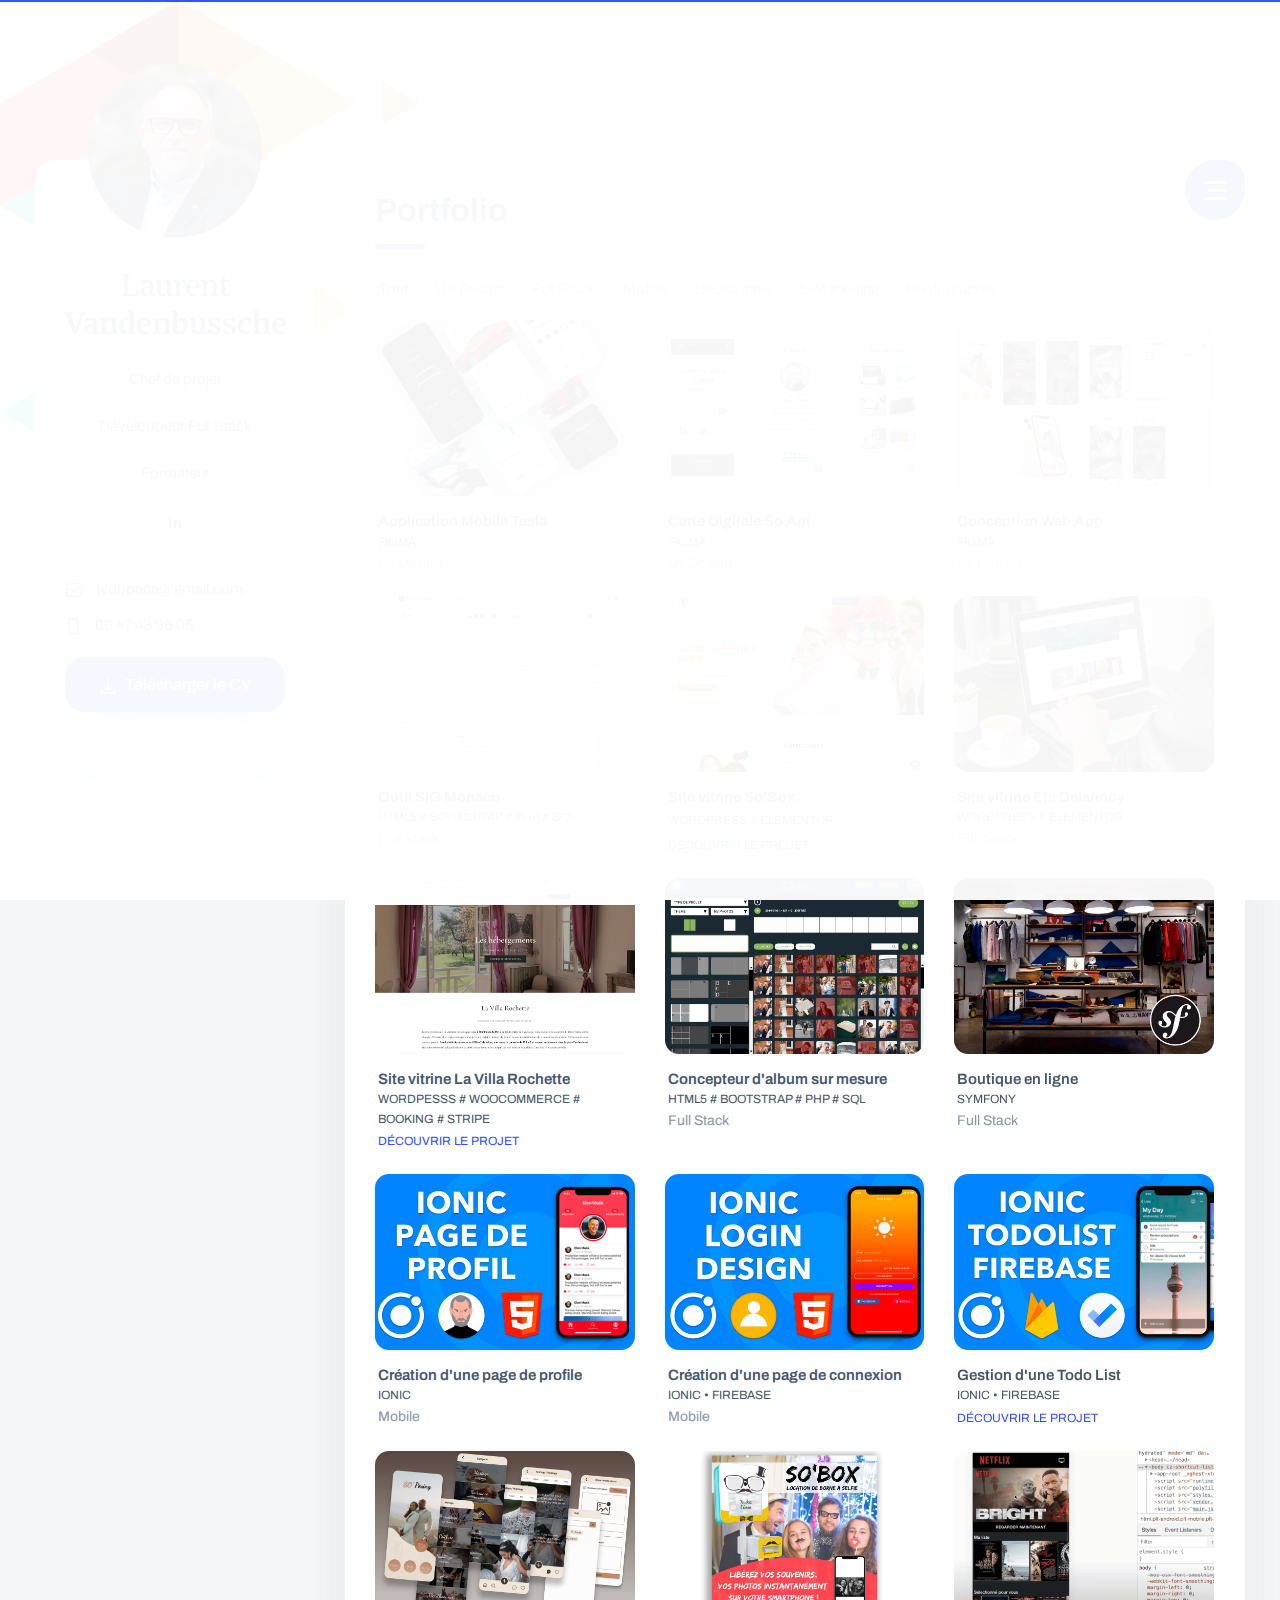
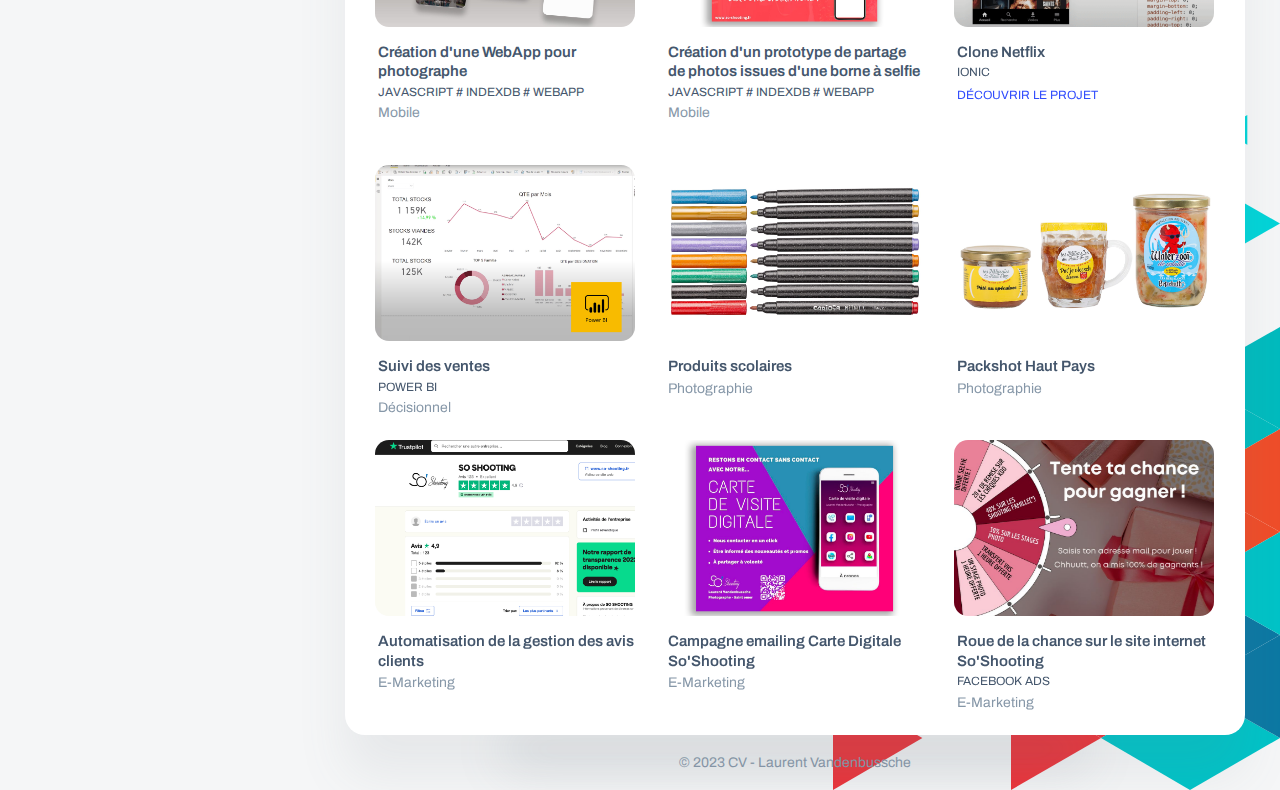
==== commit 0e512897: "Mise_a_jour_CV_03" ====
--- a/portfolio.html
+++ b/portfolio.html
@@ -222,9 +222,12 @@
                                             src="assets/img/front-end-sobox.jpg" data-zoom alt="" />
                                     </div>
                                     <figcaption class="gallery-grid__caption">
-                                        <h4 class="title gallery-grid__title">Site vitrine So'Box<br><span
-                                                class="small">WORDPRESS # ELEMENTOR</span></h4>
-                                        <span class="gallery-grid__category">Full Stack</span>
+                                        <h4 class="title gallery-grid__title">Site vitrine So'Box<br>
+
+                                        </h4>
+                                        <span class="small">WORDPRESS # ELEMENTOR</span><br>
+                                        <a href="http://sobox.fr/" target="_blank"><span class="small">DÉCOUVRIR LE
+                                                PROJET</span></a>
                                     </figcaption>
                                 </figure>
 
@@ -248,7 +251,9 @@
                                     <figcaption class="gallery-grid__caption">
                                         <h4 class="title gallery-grid__title">Site vitrine La Villa Rochette<br><span
                                                 class="small">WORDPESSS # WOOCOMMERCE # BOOKING # STRIPE</span></h4>
-                                        <span class="gallery-grid__category">Full Stack</span>
+                                        <a href="https://lavillarochette.fr/" target="_blank"><span
+                                                class="small">DÉCOUVRIR LE
+                                                PROJET</span></a>
                                     </figcaption>
                                 </figure>
 
@@ -297,9 +302,25 @@
                                     </div>
                                     <figcaption class="gallery-grid__caption">
                                         <h4 class="title gallery-grid__title">Création d'une page de connexion <br><span
-                                                class="small"> IONIC</span>
+                                                class="small">IONIC • FIREBASE</span>
                                         </h4>
                                         <span class="gallery-grid__category">Mobile</span>
+                                    </figcaption>
+                                </figure>
+
+                                <figure class="gallery-grid__item mobile">
+                                    <div class="gallery-grid__image-wrap">
+                                        <a href="./portfolio-mobile-ionic-todolist.html"><img
+                                                class="gallery-grid__image cover lazyload"
+                                                src="assets/img/mobile-ionic-todolist.png" data-zoom alt="" /></a>
+                                    </div>
+                                    <figcaption class="gallery-grid__caption">
+                                        <h4 class="title gallery-grid__title">Gestion d'une Todo List <br><span
+                                                class="small">IONIC • FIREBASE</span>
+                                        </h4>
+                                        <a href="./portfolio-mobile-ionic-todolist.html" target="_blank"><span
+                                                class="small">DÉCOUVRIR LE
+                                                PROJET</span></a>
                                     </figcaption>
                                 </figure>
 
@@ -330,6 +351,21 @@
                                     </figcaption>
                                 </figure>
 
+                                <figure class="gallery-grid__item mobile">
+                                    <div class="gallery-grid__image-wrap">
+                                        <a href="./portfolio-mobile-ionic-netflix.html">
+                                            <img class="gallery-grid__image cover lazyload"
+                                                src="assets/img/mobile-ionic-netflix.png" data-zoom alt="" />
+                                        </a>
+                                    </div>
+                                    <figcaption class="gallery-grid__caption">
+                                        <h4 class="title gallery-grid__title">Clone Netflix <br><span
+                                                class="small">IONIC</span></h4>
+                                        <a href="./portfolio-mobile-ionic-netflix.html" target="_blank"><span
+                                                class="small">DÉCOUVRIR LE
+                                                PROJET</span></a>
+                                    </figcaption>
+                                </figure>
 
                                 <figure class="gallery-grid__item decisionnel">
                                     <div class="gallery-grid__image-wrap">
@@ -402,8 +438,7 @@
                                     </div>
                                     <figcaption class="gallery-grid__caption">
                                         <h4 class="title gallery-grid__title">Roue de la chance
-                                            sur le site internet So'Shooting<br><span
-                                                class="small">FACEBOOK ADS</span>
+                                            sur le site internet So'Shooting<br><span class="small">FACEBOOK ADS</span>
                                         </h4>
                                         <span class="gallery-grid__category">E-Marketing</span>
                                     </figcaption>
--- a/assets/styles/style.css
+++ b/assets/styles/style.css
@@ -2075,6 +2075,8 @@
   margin-right: auto;
   margin-bottom: 2rem;
   width: 80%;
+  text-align: justify;
+
 }
 @media only screen and (max-width: 991px) {
   .caption-post {
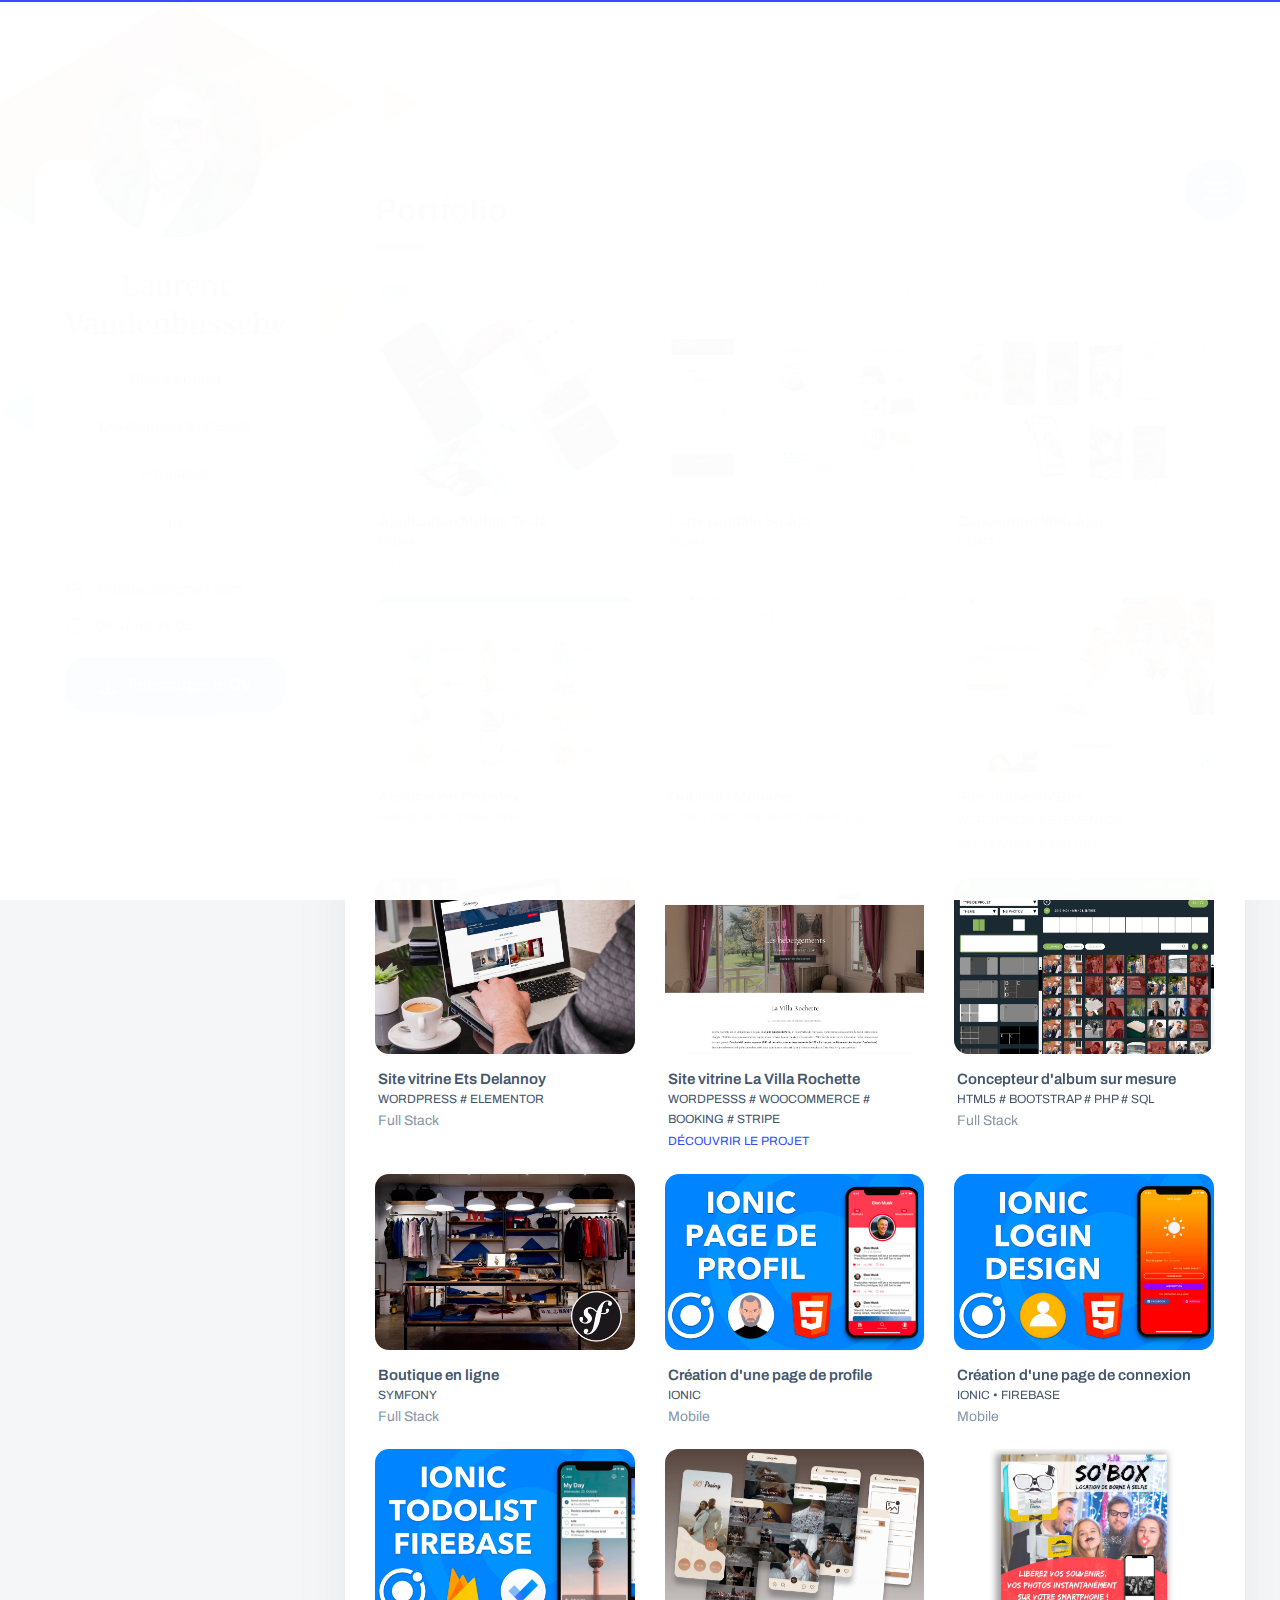
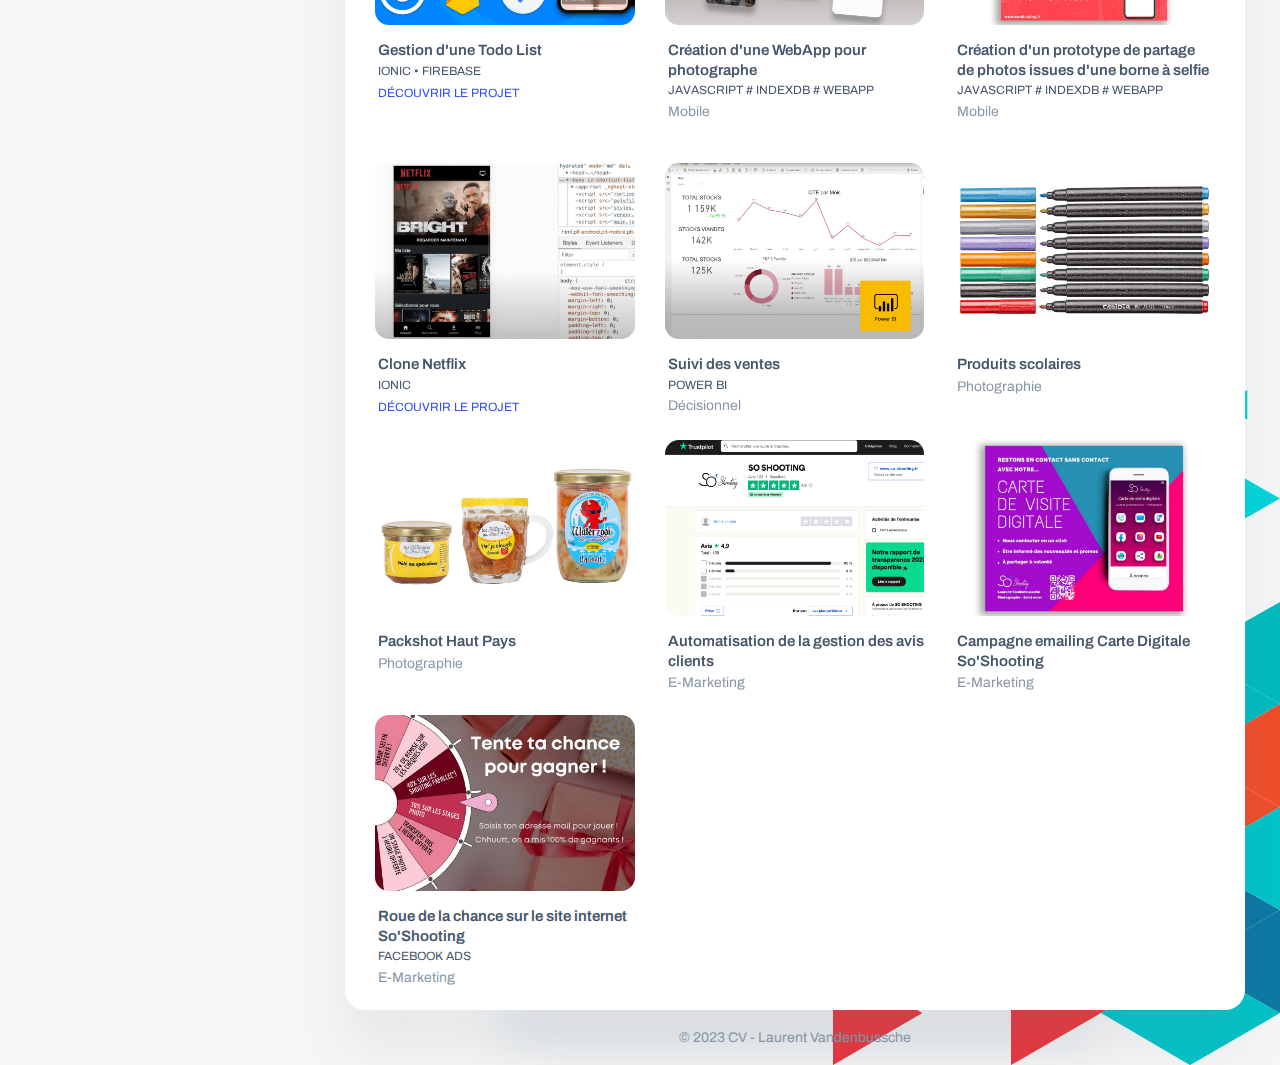
==== commit c4e21915: "Mise_a_jour_CV_04" ====
--- a/portfolio.html
+++ b/portfolio.html
@@ -203,6 +203,18 @@
                                     </figcaption>
                                 </figure>
 
+                                <figure class="gallery-grid__item full-stack">
+                                    <div class="gallery-grid__image-wrap">
+                                        <img class="gallery-grid__image cover lazyload"
+                                            src="assets/img/fullstack-angular-pokedex.jpg" data-zoom alt="" />
+                                    </div>
+                                    <figcaption class="gallery-grid__caption">
+                                        <h4 class="title gallery-grid__title">Application Pokedex <br><span class="small">
+                                                ANGULAR # TYPESCRIPT</span></h4>
+                                        <span class="gallery-grid__category">Full Stack</span>
+                                    </figcaption>
+                                </figure>
+                                
                                 <!-- Item 5 -->
                                 <figure class="gallery-grid__item full-stack">
                                     <div class="gallery-grid__image-wrap">
